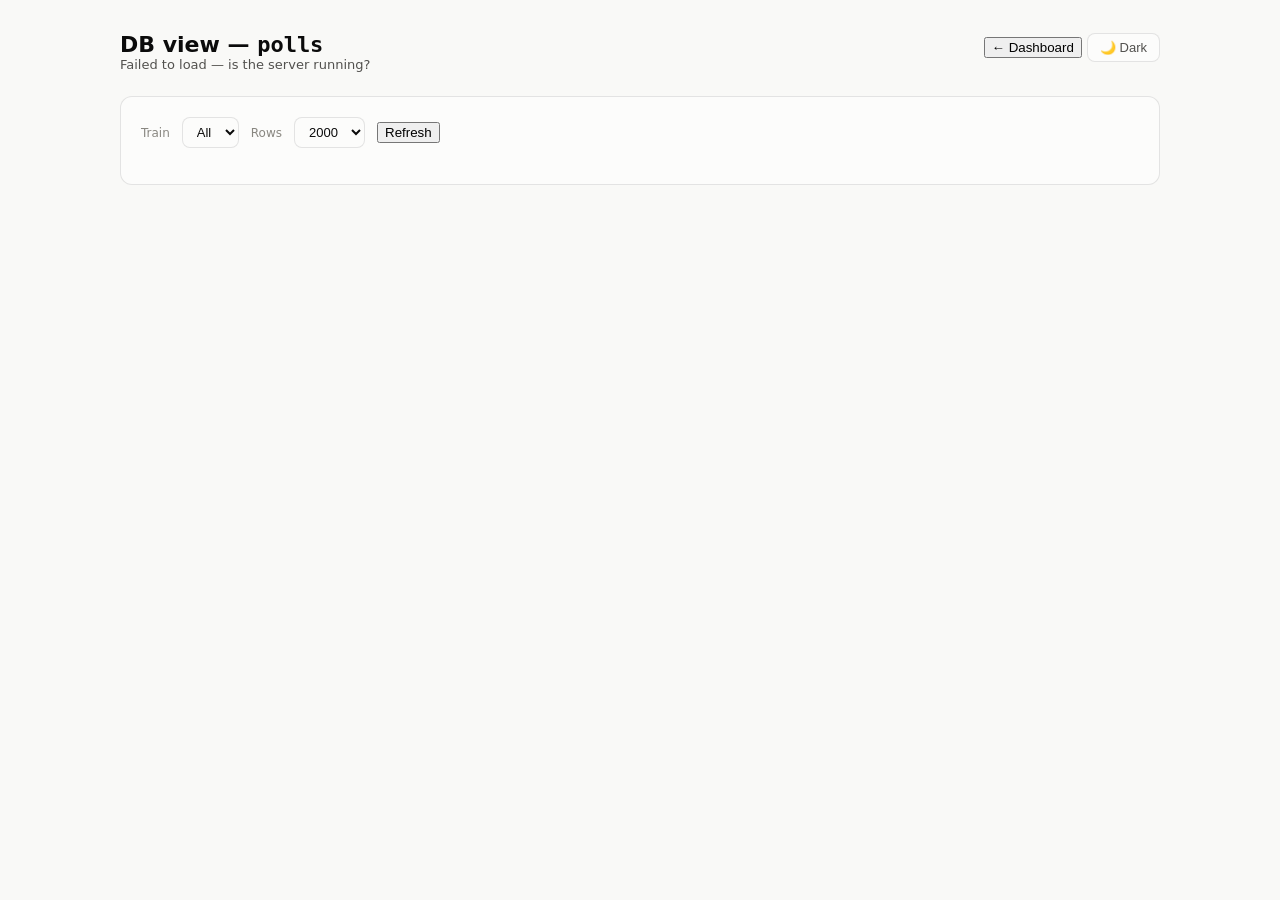
==== docs/db.html @ c372c8d6 "hows my train initial commit" ====
<!DOCTYPE html>
<html lang="en">
<head>
<meta charset="UTF-8">
<meta name="viewport" content="width=device-width, initial-scale=1.0">
<title>DB view · HowsMyTrain</title>
<link rel="stylesheet" href="./styles.css">
<style>
  /* Raw table can be wide/long -- let it scroll inside the card. */
  .db-scroll { overflow-x: auto; max-height: 70vh; overflow-y: auto; }
  .db-scroll thead th { position: sticky; top: 0; background: var(--surface-1); }
  .filters { display: flex; gap: 12px; align-items: center; flex-wrap: wrap; margin-bottom: 16px; }
  .filters select, .filters input {
    border: 1px solid var(--border); background: var(--surface-1);
    color: var(--text-primary); border-radius: 8px; padding: 6px 10px; font-size: 13px;
  }
  .filters label { color: var(--text-muted); font-size: 12px; }
  td.mono { font-variant-numeric: tabular-nums; color: var(--text-secondary); }
</style>
</head>
<body>
  <div class="page">
    <header class="top">
      <div>
        <h1>DB view — <code>polls</code></h1>
        <div class="meta" id="summary">Loading…</div>
      </div>
      <div>
        <a href="./local.html"><button>← Dashboard</button></a>
        <button id="theme-toggle">🌙 Dark</button>
      </div>
    </header>

    <div class="card">
      <div class="filters">
        <label for="train-filter">Train</label>
        <select id="train-filter"><option value="">All</option></select>
        <label for="limit">Rows</label>
        <select id="limit">
          <option>200</option><option>500</option><option selected>2000</option>
        </select>
        <button id="refresh">Refresh</button>
      </div>
      <div class="db-scroll" id="table-container"></div>
    </div>
  </div>

<script>
async function fetchJSON(url) {
  const res = await fetch(url);
  if (!res.ok) throw new Error(`${url} -> HTTP ${res.status}`);
  return res.json();
}

function delayClass(m) {
  if (m === null || m === undefined) return "";
  if (m <= 10) return "on-time";
  if (m <= 30) return "late";
  return "very-late";
}

// Escape API-supplied strings -- they end up in innerHTML below.
function esc(s) {
  return String(s ?? "").replace(/[&<>"']/g, c => (
    { "&": "&amp;", "<": "&lt;", ">": "&gt;", '"': "&quot;", "'": "&#39;" }[c]
  ));
}

let names = {};

function render(polls) {
  const container = document.getElementById("table-container");
  if (!polls.length) {
    container.innerHTML = `<div class="empty-state">No rows. Run <code>python scripts/poll_once.py</code> first.</div>`;
    return;
  }
  const rows = polls.map(p => `
    <tr>
      <td class="mono">${p.id}</td>
      <td class="mono">${esc(p.journey_date)}</td>
      <td>${esc(p.train_number)}${names[p.train_number] ? " · " + esc(names[p.train_number]) : ""}</td>
      <td class="${delayClass(p.delay_minutes)}">${p.delay_minutes === null ? "–" : p.delay_minutes + " min"}</td>
      <td>${esc(p.status ?? "–")}</td>
      <td>${esc(p.current_station_code ?? "–")}</td>
      <td class="mono">${new Date(p.polled_at).toLocaleString()}</td>
    </tr>
  `).join("");
  container.innerHTML = `
    <table class="tabular">
      <thead><tr>
        <th>id</th><th>journey_date</th><th>train</th><th>delay</th>
        <th>status</th><th>station</th><th>polled_at (fetched)</th>
      </tr></thead>
      <tbody>${rows}</tbody>
    </table>`;
}

async function load() {
  const train = document.getElementById("train-filter").value;
  const limit = document.getElementById("limit").value;
  const qs = `?limit=${limit}` + (train ? `&train_number=${encodeURIComponent(train)}` : "");
  try {
    const polls = await fetchJSON("/api/polls" + qs);
    render(polls);
    const dates = new Set(polls.map(p => p.journey_date));
    document.getElementById("summary").textContent =
      `${polls.length} row${polls.length === 1 ? "" : "s"} · ${dates.size} journey date${dates.size === 1 ? "" : "s"} · loaded ${new Date().toLocaleTimeString()}`;
  } catch (err) {
    console.error(err);
    document.getElementById("summary").textContent = "Failed to load — is the server running?";
  }
}

document.addEventListener("DOMContentLoaded", async () => {
  const sel = document.getElementById("train-filter");
  try {
    const trains = await fetchJSON("/api/trains");
    names = Object.fromEntries(trains.map(t => [t.train_number, t.name]));
    for (const t of trains) {
      const o = document.createElement("option");
      o.value = t.train_number;
      o.textContent = t.name ? `${t.train_number} · ${t.name}` : t.train_number;
      sel.appendChild(o);
    }
  } catch (err) { console.error(err); }

  sel.addEventListener("change", load);
  document.getElementById("limit").addEventListener("change", load);
  document.getElementById("refresh").addEventListener("click", load);

  let dark = false;
  document.getElementById("theme-toggle").addEventListener("click", (e) => {
    dark = !dark;
    document.documentElement.setAttribute("data-theme", dark ? "dark" : "light");
    e.target.textContent = dark ? "☀️ Light" : "🌙 Dark";
  });

  load();
});
</script>
</body>
</html>
---- docs/styles.css ----
/* HowsMyTrain -- starter dashboard styles.
   Palette + roles follow the project's dataviz conventions: categorical hues
   in fixed order, text always in ink tokens (never series color), hairline
   recessive gridlines. Edit freely -- this is a starting point. */

:root {
  color-scheme: light;
  --surface-1: #fcfcfb;
  --page-plane: #f9f9f7;
  --text-primary: #0b0b0b;
  --text-secondary: #52514e;
  --text-muted: #898781;
  --gridline: #e1e0d9;
  --baseline: #c3c2b7;
  --border: rgba(11, 11, 11, 0.10);
  --success-text: #006300;

  --series-1: #2a78d6; /* blue */
  --series-2: #eb6834; /* orange */
  --series-3: #1baf7a; /* aqua */
  --series-4: #eda100; /* yellow */
  --series-5: #e87ba4; /* magenta */
  --series-6: #008300; /* green */
  --series-7: #4a3aa7; /* violet */
  --series-8: #e34948; /* red */

  --status-good: #0ca30c;
  --status-warning: #fab219;
  --status-serious: #ec835a;
  --status-critical: #d03b3b;
}

@media (prefers-color-scheme: dark) {
  :root:where(:not([data-theme="light"])) {
    color-scheme: dark;
    --surface-1: #1a1a19;
    --page-plane: #0d0d0d;
    --text-primary: #ffffff;
    --text-secondary: #c3c2b7;
    --text-muted: #898781;
    --gridline: #2c2c2a;
    --baseline: #383835;
    --border: rgba(255, 255, 255, 0.10);
    --success-text: #0ca30c;

    --series-1: #3987e5;
    --series-2: #d95926;
    --series-3: #199e70;
    --series-4: #c98500;
    --series-5: #d55181;
    --series-6: #008300;
    --series-7: #9085e9;
    --series-8: #e66767;
  }
}
:root[data-theme="dark"] {
  color-scheme: dark;
  --surface-1: #1a1a19;
  --page-plane: #0d0d0d;
  --text-primary: #ffffff;
  --text-secondary: #c3c2b7;
  --text-muted: #898781;
  --gridline: #2c2c2a;
  --baseline: #383835;
  --border: rgba(255, 255, 255, 0.10);
  --success-text: #0ca30c;

  --series-1: #3987e5;
  --series-2: #d95926;
  --series-3: #199e70;
  --series-4: #c98500;
  --series-5: #d55181;
  --series-6: #008300;
  --series-7: #9085e9;
  --series-8: #e66767;
}

* { box-sizing: border-box; }

body {
  margin: 0;
  font-family: system-ui, -apple-system, "Segoe UI", sans-serif;
  background: var(--page-plane);
  color: var(--text-primary);
}

.page {
  max-width: 1080px;
  margin: 0 auto;
  padding: 32px 20px 64px;
}

header.top {
  display: flex;
  align-items: baseline;
  justify-content: space-between;
  gap: 16px;
  margin-bottom: 24px;
  flex-wrap: wrap;
}

header.top h1 {
  font-size: 22px;
  font-weight: 600;
  margin: 0;
}

header.top .meta {
  color: var(--text-secondary);
  font-size: 13px;
}

#theme-toggle {
  border: 1px solid var(--border);
  background: var(--surface-1);
  color: var(--text-secondary);
  border-radius: 8px;
  padding: 6px 12px;
  font-size: 13px;
  cursor: pointer;
}

.kpi-row {
  display: grid;
  grid-template-columns: repeat(auto-fit, minmax(180px, 1fr));
  gap: 12px;
  margin-bottom: 28px;
}

.stat-tile {
  background: var(--surface-1);
  border: 1px solid var(--border);
  border-radius: 12px;
  padding: 16px;
}

.stat-tile .label {
  color: var(--text-secondary);
  font-size: 13px;
  margin-bottom: 6px;
}

.stat-tile .value {
  font-size: 28px;
  font-weight: 600;
  font-variant-numeric: proportional-nums;
}

.stat-tile .sub {
  margin-top: 4px;
  font-size: 12px;
  color: var(--text-muted);
}

.stat-tile .swatch {
  display: inline-block;
  width: 10px;
  height: 10px;
  border-radius: 50%;
  margin-right: 6px;
  vertical-align: middle;
}

.card {
  background: var(--surface-1);
  border: 1px solid var(--border);
  border-radius: 12px;
  padding: 20px;
  margin-bottom: 24px;
}

.card .card-head {
  display: flex;
  align-items: center;
  justify-content: space-between;
  margin-bottom: 12px;
  flex-wrap: wrap;
  gap: 8px;
}

.card h2 {
  font-size: 15px;
  font-weight: 600;
  margin: 0;
}

.card .card-actions button {
  border: 1px solid var(--border);
  background: transparent;
  color: var(--text-secondary);
  border-radius: 8px;
  padding: 5px 10px;
  font-size: 12px;
  cursor: pointer;
  margin-left: 6px;
}

canvas#trend-chart {
  width: 100%;
}

table {
  width: 100%;
  border-collapse: collapse;
  font-size: 13px;
}

table.tabular {
  font-variant-numeric: tabular-nums;
}

thead th {
  text-align: left;
  color: var(--text-muted);
  font-weight: 500;
  font-size: 12px;
  border-bottom: 1px solid var(--gridline);
  padding: 6px 8px;
}

tbody td {
  padding: 6px 8px;
  border-bottom: 1px solid var(--gridline);
  color: var(--text-primary);
}

tbody tr:last-child td { border-bottom: none; }

.on-time { color: var(--status-good); }
.late { color: var(--status-serious); }
.very-late { color: var(--status-critical); }

.empty-state {
  color: var(--text-muted);
  font-size: 13px;
  padding: 24px 0;
  text-align: center;
}

.hidden { display: none; }
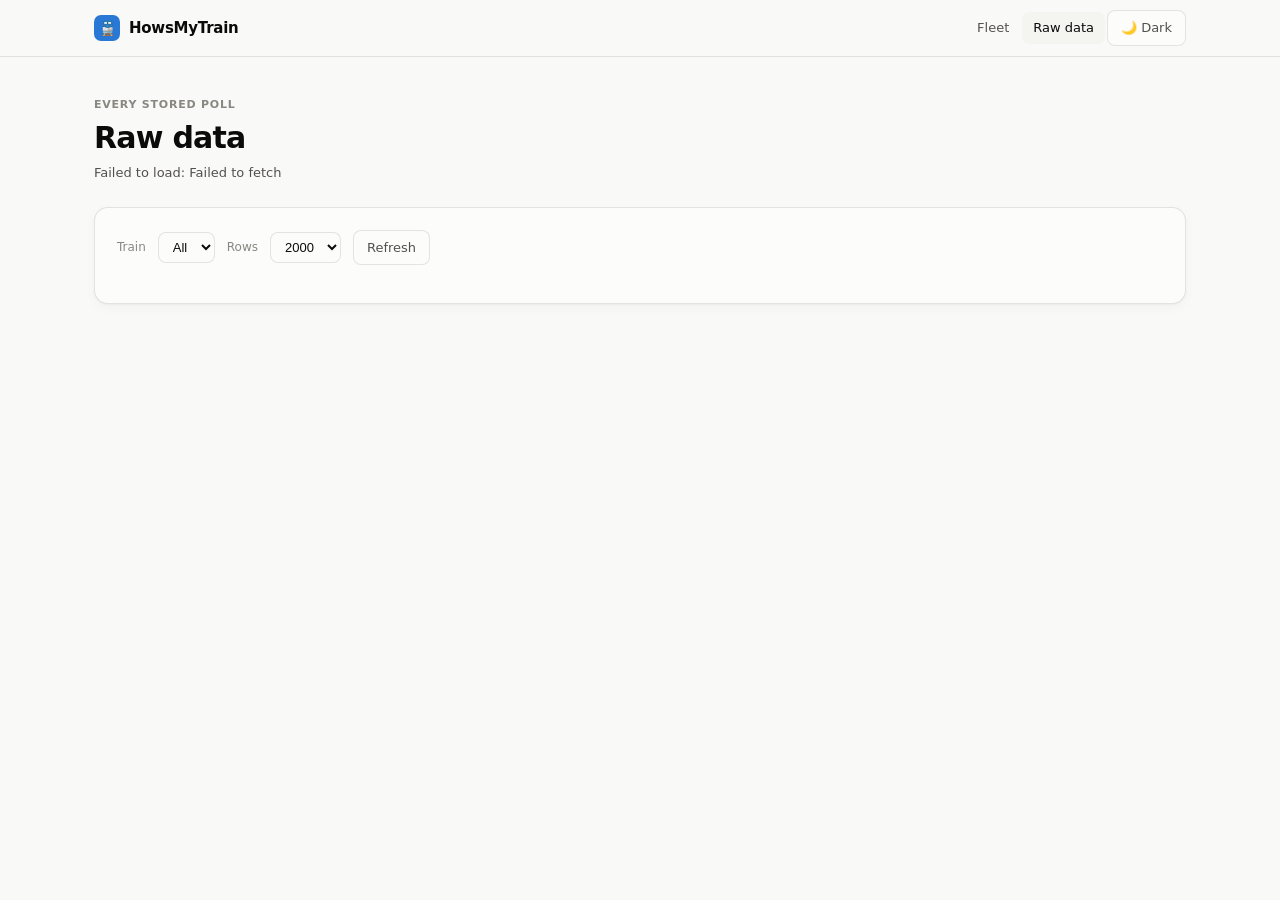
==== commit b1d7e1cf: "scheduled, optmize polling" ====
--- a/docs/db.html
+++ b/docs/db.html
@@ -19,17 +19,23 @@
 </style>
 </head>
 <body>
+  <div class="appbar">
+    <div class="appbar-inner">
+      <a class="brand" href="./index.html"><span class="mark">🚆</span>HowsMyTrain</a>
+      <nav class="nav">
+        <a href="./index.html">Fleet</a>
+        <a href="./db.html" aria-current="page">Raw data</a>
+        <button id="theme-toggle">🌙 Dark</button>
+      </nav>
+    </div>
+  </div>
+
   <div class="page">
-    <header class="top">
-      <div>
-        <h1>DB view — <code>polls</code></h1>
-        <div class="meta" id="summary">Loading…</div>
-      </div>
-      <div>
-        <a href="./local.html"><button>← Dashboard</button></a>
-        <button id="theme-toggle">🌙 Dark</button>
-      </div>
-    </header>
+    <div class="page-head">
+      <div class="eyebrow">Every stored poll</div>
+      <h1>Raw data</h1>
+      <div class="meta" id="summary">Loading…</div>
+    </div>
 
     <div class="card">
       <div class="filters">
@@ -46,9 +52,16 @@
   </div>
 
 <script>
-async function fetchJSON(url) {
-  const res = await fetch(url);
-  if (!res.ok) throw new Error(`${url} -> HTTP ${res.status}`);
+// Reads Supabase directly, same as the other pages -- this used to hit the
+// local FastAPI /api routes, which meant the page was dead on GitHub Pages.
+const SUPABASE_URL = "https://frmcmbfiyvwtixvngqde.supabase.co";
+const SUPABASE_ANON_KEY = "sb_publishable_EIpHf86JIDEvUgSijFv4DQ_n9Qcjik0";
+
+async function sb(view, query) {
+  const res = await fetch(`${SUPABASE_URL}/rest/v1/${view}?${query}`, {
+    headers: { apikey: SUPABASE_ANON_KEY, Authorization: `Bearer ${SUPABASE_ANON_KEY}` },
+  });
+  if (!res.ok) throw new Error(`${view} -> HTTP ${res.status}: ${await res.text()}`);
   return res.json();
 }
 
@@ -71,7 +84,7 @@
 function render(polls) {
   const container = document.getElementById("table-container");
   if (!polls.length) {
-    container.innerHTML = `<div class="empty-state">No rows. Run <code>python scripts/poll_once.py</code> first.</div>`;
+    container.innerHTML = `<div class="empty-state">No polls stored yet for this selection.</div>`;
     return;
   }
   const rows = polls.map(p => `
@@ -98,23 +111,24 @@
 async function load() {
   const train = document.getElementById("train-filter").value;
   const limit = document.getElementById("limit").value;
-  const qs = `?limit=${limit}` + (train ? `&train_number=${encodeURIComponent(train)}` : "");
+  const qs = `select=*&order=polled_at.desc&limit=${encodeURIComponent(limit)}`
+    + (train ? `&train_number=eq.${encodeURIComponent(train)}` : "");
   try {
-    const polls = await fetchJSON("/api/polls" + qs);
+    const polls = await sb("polls", qs);
     render(polls);
     const dates = new Set(polls.map(p => p.journey_date));
     document.getElementById("summary").textContent =
       `${polls.length} row${polls.length === 1 ? "" : "s"} · ${dates.size} journey date${dates.size === 1 ? "" : "s"} · loaded ${new Date().toLocaleTimeString()}`;
   } catch (err) {
     console.error(err);
-    document.getElementById("summary").textContent = "Failed to load — is the server running?";
+    document.getElementById("summary").textContent = "Failed to load: " + err.message;
   }
 }
 
 document.addEventListener("DOMContentLoaded", async () => {
   const sel = document.getElementById("train-filter");
   try {
-    const trains = await fetchJSON("/api/trains");
+    const trains = await sb("trains", "select=train_number,name&order=train_number");
     names = Object.fromEntries(trains.map(t => [t.train_number, t.name]));
     for (const t of trains) {
       const o = document.createElement("option");
@@ -128,11 +142,13 @@
   document.getElementById("limit").addEventListener("change", load);
   document.getElementById("refresh").addEventListener("click", load);
 
-  let dark = false;
-  document.getElementById("theme-toggle").addEventListener("click", (e) => {
+  const toggle = document.getElementById("theme-toggle");
+  let dark = matchMedia("(prefers-color-scheme: dark)").matches;
+  toggle.textContent = dark ? "☀️ Light" : "🌙 Dark";
+  toggle.addEventListener("click", () => {
     dark = !dark;
     document.documentElement.setAttribute("data-theme", dark ? "dark" : "light");
-    e.target.textContent = dark ? "☀️ Light" : "🌙 Dark";
+    toggle.textContent = dark ? "☀️ Light" : "🌙 Dark";
   });
 
   load();
--- a/docs/styles.css
+++ b/docs/styles.css
@@ -1,11 +1,15 @@
-/* HowsMyTrain -- starter dashboard styles.
+/* HowsMyTrain -- dashboard styles.
    Palette + roles follow the project's dataviz conventions: categorical hues
    in fixed order, text always in ink tokens (never series color), hairline
-   recessive gridlines. Edit freely -- this is a starting point. */
+   recessive gridlines.
+
+   Token names are load-bearing: the charts read --series-*, --gridline,
+   --surface-1 and --text-* at runtime via getComputedStyle. Rename with care. */
 
 :root {
   color-scheme: light;
   --surface-1: #fcfcfb;
+  --surface-2: #f4f4f1;          /* recessed: table headers, inset rows */
   --page-plane: #f9f9f7;
   --text-primary: #0b0b0b;
   --text-secondary: #52514e;
@@ -14,6 +18,8 @@
   --baseline: #c3c2b7;
   --border: rgba(11, 11, 11, 0.10);
   --success-text: #006300;
+  --shadow: 0 1px 2px rgba(11, 11, 11, 0.04), 0 4px 12px rgba(11, 11, 11, 0.03);
+  --hover-tint: rgba(11, 11, 11, 0.025);
 
   --series-1: #2a78d6; /* blue */
   --series-2: #eb6834; /* orange */
@@ -34,6 +40,7 @@
   :root:where(:not([data-theme="light"])) {
     color-scheme: dark;
     --surface-1: #1a1a19;
+    --surface-2: #222221;
     --page-plane: #0d0d0d;
     --text-primary: #ffffff;
     --text-secondary: #c3c2b7;
@@ -42,6 +49,8 @@
     --baseline: #383835;
     --border: rgba(255, 255, 255, 0.10);
     --success-text: #0ca30c;
+    --shadow: none;
+    --hover-tint: rgba(255, 255, 255, 0.035);
 
     --series-1: #3987e5;
     --series-2: #d95926;
@@ -56,6 +65,7 @@
 :root[data-theme="dark"] {
   color-scheme: dark;
   --surface-1: #1a1a19;
+  --surface-2: #222221;
   --page-plane: #0d0d0d;
   --text-primary: #ffffff;
   --text-secondary: #c3c2b7;
@@ -64,6 +74,8 @@
   --baseline: #383835;
   --border: rgba(255, 255, 255, 0.10);
   --success-text: #0ca30c;
+  --shadow: none;
+  --hover-tint: rgba(255, 255, 255, 0.035);
 
   --series-1: #3987e5;
   --series-2: #d95926;
@@ -79,50 +91,90 @@
 
 body {
   margin: 0;
-  font-family: system-ui, -apple-system, "Segoe UI", sans-serif;
+  /* Segoe UI Variable is Windows 11's refined UI face; SF Pro Text is macOS's.
+     Both are considerably better set than the generic system-ui fallback. */
+  font-family: "Segoe UI Variable Text", "SF Pro Text", system-ui, -apple-system,
+               "Segoe UI", Roboto, "Helvetica Neue", Arial, sans-serif;
+  font-size: 14px;
+  line-height: 1.5;
   background: var(--page-plane);
   color: var(--text-primary);
+  -webkit-font-smoothing: antialiased;
+  -moz-osx-font-smoothing: grayscale;
+  text-rendering: optimizeLegibility;
 }
 
 .page {
-  max-width: 1080px;
+  max-width: 1140px;
   margin: 0 auto;
-  padding: 32px 20px 64px;
-}
+  padding: clamp(20px, 4vw, 40px) clamp(16px, 3vw, 24px) 72px;
+}
+
+/* ---- Header -------------------------------------------------------------- */
 
 header.top {
   display: flex;
-  align-items: baseline;
+  align-items: flex-start;
   justify-content: space-between;
   gap: 16px;
-  margin-bottom: 24px;
+  margin-bottom: 28px;
+  padding-bottom: 20px;
+  border-bottom: 1px solid var(--border);
   flex-wrap: wrap;
 }
 
 header.top h1 {
-  font-size: 22px;
-  font-weight: 600;
+  font-size: 24px;
+  font-weight: 650;
+  letter-spacing: -0.021em;   /* large text needs negative tracking to look set */
+  line-height: 1.2;
   margin: 0;
-}
-
-header.top .meta {
+  text-wrap: balance;
+}
+
+header.top .meta,
+header.top .subtitle {
   color: var(--text-secondary);
   font-size: 13px;
-}
-
-#theme-toggle {
+  margin-top: 6px;
+  letter-spacing: -0.003em;
+}
+
+/* ---- Buttons ------------------------------------------------------------- */
+
+button {
+  font: inherit;
+  font-size: 13px;
+  font-weight: 500;
   border: 1px solid var(--border);
   background: var(--surface-1);
   color: var(--text-secondary);
   border-radius: 8px;
-  padding: 6px 12px;
-  font-size: 13px;
+  padding: 7px 13px;
   cursor: pointer;
-}
+  transition: background-color 0.14s ease, border-color 0.14s ease, color 0.14s ease;
+}
+
+button:hover {
+  background: var(--surface-2);
+  border-color: var(--baseline);
+  color: var(--text-primary);
+}
+
+button:focus-visible,
+a:focus-visible {
+  outline: 2px solid var(--series-1);
+  outline-offset: 2px;
+}
+
+header.top a,
+.card-actions a { text-decoration: none; }
+
+/* ---- Stat tiles ---------------------------------------------------------- */
 
 .kpi-row {
   display: grid;
-  grid-template-columns: repeat(auto-fit, minmax(180px, 1fr));
+  grid-template-columns: repeat(auto-fit, minmax(190px, 1fr));
   gap: 12px;
   margin-bottom: 28px;
 }
@@ -130,74 +182,108 @@
 .stat-tile {
   background: var(--surface-1);
   border: 1px solid var(--border);
-  border-radius: 12px;
-  padding: 16px;
+  border-radius: 14px;
+  padding: 18px;
+  box-shadow: var(--shadow);
 }
 
 .stat-tile .label {
+  display: flex;
+  align-items: center;
   color: var(--text-secondary);
-  font-size: 13px;
-  margin-bottom: 6px;
+  font-size: 12px;
+  font-weight: 500;
+  line-height: 1.35;
+  margin-bottom: 10px;
+  letter-spacing: 0.002em;
 }
 
 .stat-tile .value {
-  font-size: 28px;
-  font-weight: 600;
+  font-size: 32px;
+  font-weight: 600;
+  line-height: 1.05;
+  /* Proportional figures on display numbers -- tabular-nums makes a value like
+     121 read loose at this size (see dataviz anti-patterns). */
   font-variant-numeric: proportional-nums;
+  letter-spacing: -0.028em;
+}
+
+/* Unit recedes so the figure carries the tile. */
+.stat-tile .value .unit {
+  font-size: 0.45em;
+  font-weight: 500;
+  color: var(--text-muted);
+  letter-spacing: 0;
+  margin-left: 3px;
 }
 
 .stat-tile .sub {
-  margin-top: 4px;
+  margin-top: 8px;
   font-size: 12px;
+  line-height: 1.45;
   color: var(--text-muted);
 }
 
 .stat-tile .swatch {
   display: inline-block;
-  width: 10px;
-  height: 10px;
+  flex: none;
+  width: 9px;
+  height: 9px;
   border-radius: 50%;
-  margin-right: 6px;
-  vertical-align: middle;
-}
+  margin-right: 7px;
+}
+
+/* Tiles that navigate to a per-train view. */
+.tile-link {
+  display: block;
+  text-decoration: none;
+  color: inherit;
+  transition: border-color 0.14s ease, transform 0.14s ease, box-shadow 0.14s ease;
+}
+
+.tile-link:hover {
+  border-color: var(--baseline);
+  transform: translateY(-2px);
+  box-shadow: 0 2px 4px rgba(11, 11, 11, 0.05), 0 8px 20px rgba(11, 11, 11, 0.05);
+}
+
+@media (prefers-reduced-motion: reduce) {
+  .tile-link, button { transition: none; }
+  .tile-link:hover { transform: none; }
+}
+
+/* ---- Cards --------------------------------------------------------------- */
 
 .card {
   background: var(--surface-1);
   border: 1px solid var(--border);
-  border-radius: 12px;
-  padding: 20px;
-  margin-bottom: 24px;
+  border-radius: 14px;
+  padding: 22px;
+  margin-bottom: 20px;
+  box-shadow: var(--shadow);
 }
 
 .card .card-head {
   display: flex;
   align-items: center;
   justify-content: space-between;
-  margin-bottom: 12px;
+  margin-bottom: 18px;
   flex-wrap: wrap;
-  gap: 8px;
+  gap: 10px;
 }
 
 .card h2 {
   font-size: 15px;
   font-weight: 600;
+  letter-spacing: -0.009em;
   margin: 0;
 }
 
-.card .card-actions button {
-  border: 1px solid var(--border);
-  background: transparent;
-  color: var(--text-secondary);
-  border-radius: 8px;
-  padding: 5px 10px;
-  font-size: 12px;
-  cursor: pointer;
-  margin-left: 6px;
-}
-
-canvas#trend-chart {
-  width: 100%;
-}
+.card .card-actions button { margin-left: 6px; }
+
+canvas { width: 100%; }
+
+/* ---- Tables -------------------------------------------------------------- */
 
 table {
   width: 100%;
@@ -206,35 +292,419 @@
 }
 
 table.tabular {
+  /* Aligned digits are right here -- rows stack vertically. */
   font-variant-numeric: tabular-nums;
 }
 
 thead th {
   text-align: left;
   color: var(--text-muted);
-  font-weight: 500;
-  font-size: 12px;
+  font-weight: 600;
+  font-size: 11px;
+  line-height: 1.4;               /* uppercase caps need room or they look clipped */
+  letter-spacing: 0.045em;
+  text-transform: uppercase;
   border-bottom: 1px solid var(--gridline);
-  padding: 6px 8px;
+  padding: 4px 10px 10px;
+  white-space: nowrap;
+  vertical-align: bottom;
 }
 
 tbody td {
-  padding: 6px 8px;
+  padding: 9px 10px;
   border-bottom: 1px solid var(--gridline);
   color: var(--text-primary);
 }
 
+tbody tr { transition: background-color 0.1s ease; }
+tbody tr:hover { background: var(--hover-tint); }
 tbody tr:last-child td { border-bottom: none; }
 
-.on-time { color: var(--status-good); }
-.late { color: var(--status-serious); }
-.very-late { color: var(--status-critical); }
+/* ---- Status ink ---------------------------------------------------------- */
+
+.on-time { color: var(--status-good); font-weight: 500; }
+.late { color: var(--status-serious); font-weight: 500; }
+.very-late { color: var(--status-critical); font-weight: 500; }
+
+/* Same three bands, applied to table cells and stat-tile figures. */
+.d-good, .stat-tile .value.good { color: var(--status-good); }
+.d-warn, .stat-tile .value.warn { color: var(--status-serious); }
+.d-bad,  .stat-tile .value.bad  { color: var(--status-critical); }
+.d-good, .d-warn, .d-bad { font-weight: 600; }
+
+/* ---- Misc ---------------------------------------------------------------- */
 
 .empty-state {
   color: var(--text-muted);
   font-size: 13px;
-  padding: 24px 0;
+  line-height: 1.55;
+  padding: 32px 16px;
   text-align: center;
-}
+  text-wrap: pretty;
+}
+
+code {
+  font-family: ui-monospace, "SF Mono", "Cascadia Mono", Menlo, Consolas, monospace;
+  font-size: 0.92em;
+  background: var(--surface-2);
+  border-radius: 4px;
+  padding: 1px 5px;
+}
+
+a { color: var(--series-1); }
 
 .hidden { display: none; }
+
+/* =========================================================================
+   App shell
+   ========================================================================= */
+
+.appbar {
+  position: sticky;
+  top: 0;
+  z-index: 20;
+  background: color-mix(in srgb, var(--page-plane) 82%, transparent);
+  backdrop-filter: saturate(180%) blur(12px);
+  border-bottom: 1px solid var(--border);
+}
+
+.appbar-inner {
+  max-width: 1140px;
+  margin: 0 auto;
+  padding: 0 clamp(16px, 3vw, 24px);
+  height: 56px;
+  display: flex;
+  align-items: center;
+  gap: 20px;
+}
+
+.brand {
+  display: flex;
+  align-items: center;
+  gap: 9px;
+  font-size: 15px;
+  font-weight: 650;
+  letter-spacing: -0.017em;
+  color: var(--text-primary);
+  text-decoration: none;
+  white-space: nowrap;
+}
+
+.brand .mark {
+  display: grid;
+  place-items: center;
+  width: 26px;
+  height: 26px;
+  border-radius: 7px;
+  background: var(--series-1);
+  color: #fff;
+  font-size: 14px;
+  line-height: 1;
+}
+
+.nav { display: flex; gap: 2px; margin-left: auto; align-items: center; }
+
+.nav a {
+  font-size: 13px;
+  font-weight: 500;
+  color: var(--text-secondary);
+  text-decoration: none;
+  padding: 6px 11px;
+  border-radius: 7px;
+  transition: background-color 0.14s ease, color 0.14s ease;
+}
+
+.nav a:hover { background: var(--surface-2); color: var(--text-primary); }
+.nav a[aria-current="page"] { color: var(--text-primary); background: var(--surface-2); }
+
+/* ---- Page title block ---------------------------------------------------- */
+
+.page-head { margin-bottom: 24px; }
+
+.eyebrow {
+  font-size: 11px;
+  font-weight: 600;
+  letter-spacing: 0.07em;
+  text-transform: uppercase;
+  color: var(--text-muted);
+  margin-bottom: 7px;
+}
+
+.page-head h1 {
+  font-size: 30px;
+  font-weight: 650;
+  letter-spacing: -0.026em;
+  line-height: 1.15;
+  margin: 0;
+  text-wrap: balance;
+}
+
+.page-head .meta {
+  color: var(--text-secondary);
+  font-size: 13px;
+  margin-top: 8px;
+}
+
+/* ---- Hero stats ---------------------------------------------------------- */
+
+.hero {
+  display: grid;
+  grid-template-columns: repeat(auto-fit, minmax(160px, 1fr));
+  gap: 1px;                        /* hairline dividers, not boxes */
+  background: var(--border);
+  border: 1px solid var(--border);
+  border-radius: 14px;
+  overflow: hidden;
+  margin-bottom: 24px;
+}
+
+.hero .stat { background: var(--surface-1); padding: 18px 20px; }
+
+.hero .stat .k {
+  font-size: 11px;
+  font-weight: 600;
+  letter-spacing: 0.06em;
+  text-transform: uppercase;
+  color: var(--text-muted);
+  margin-bottom: 8px;
+}
+
+.hero .stat .v {
+  font-size: 30px;
+  font-weight: 620;
+  line-height: 1;
+  letter-spacing: -0.03em;
+  font-variant-numeric: proportional-nums;
+}
+
+.hero .stat .v .unit {
+  font-size: 0.42em;
+  font-weight: 500;
+  color: var(--text-muted);
+  letter-spacing: 0;
+  margin-left: 3px;
+}
+
+.hero .stat .d { margin-top: 7px; font-size: 12px; color: var(--text-muted); }
+
+/* ---- Toolbar ------------------------------------------------------------- */
+
+.toolbar { display: flex; gap: 10px; align-items: center; flex-wrap: wrap; }
+
+.toolbar input[type="search"] {
+  font: inherit;
+  font-size: 13px;
+  flex: 1 1 220px;
+  min-width: 0;
+  padding: 8px 12px;
+  border: 1px solid var(--border);
+  border-radius: 9px;
+  background: var(--page-plane);
+  color: var(--text-primary);
+}
+
+.toolbar input[type="search"]:focus-visible {
+  outline: 2px solid var(--series-1);
+  outline-offset: 1px;
+  border-color: transparent;
+}
+
+/* ---- Fleet list ---------------------------------------------------------- */
+
+.fleet { width: 100%; border-collapse: collapse; font-size: 13px; }
+
+/* Deliberately NOT sticky: the wrapper needs overflow-x for narrow screens,
+   which makes it a scroll container on both axes, so a sticky thead offsets
+   itself *inside* the box and clips the first rows. */
+
+.fleet tbody tr { cursor: pointer; }
+
+.fleet td { vertical-align: middle; }
+
+.fleet .t-num {
+  font-variant-numeric: tabular-nums;
+  font-weight: 600;
+  letter-spacing: -0.01em;
+}
+
+.fleet .t-name {
+  display: block;
+  color: var(--text-muted);
+  font-size: 12px;
+  margin-top: 1px;
+  max-width: 34ch;
+  overflow: hidden;
+  text-overflow: ellipsis;
+  white-space: nowrap;
+}
+
+.fleet a { color: inherit; text-decoration: none; }
+.fleet tr:hover .t-num { color: var(--series-1); }
+
+.num { text-align: right; font-variant-numeric: tabular-nums; }
+
+/* ---- Schedule columns ---------------------------------------------------- */
+
+.route, .timing { white-space: nowrap; font-variant-numeric: tabular-nums; }
+.route { font-weight: 500; }
+.timing { color: var(--text-secondary); }
+
+.arrow { color: var(--text-muted); margin: 0 5px; font-weight: 400; }
+
+/* "+1" = arrives the next day. */
+.plus {
+  color: var(--series-2);
+  font-size: 9px;
+  font-weight: 700;
+  margin-left: 2px;
+  top: -0.5em;
+}
+
+/* Seven fixed day slots -- the shape of the week is scannable down the column
+   without reading any of it. */
+.days { display: inline-flex; gap: 2px; }
+
+.days i {
+  display: grid;
+  place-items: center;
+  width: 15px;
+  height: 15px;
+  border-radius: 4px;
+  font-style: normal;
+  font-size: 9px;
+  font-weight: 600;
+  background: var(--surface-2);
+  color: var(--text-muted);
+  opacity: 0.55;
+}
+
+.days i.on {
+  background: color-mix(in srgb, var(--series-1) 16%, transparent);
+  color: var(--series-1);
+  opacity: 1;
+}
+
+/* Inline magnitude bar. Length carries the value; hue carries severity, which
+   is status (good/bad), not identity -- so status tokens are the correct
+   palette here rather than a categorical slot. */
+.bar-track {
+  position: relative;
+  height: 7px;
+  min-width: 64px;
+  border-radius: 4px;
+  background: var(--surface-2);
+  overflow: hidden;
+}
+
+.bar-fill {
+  position: absolute;
+  inset: 0 auto 0 0;
+  border-radius: 4px;
+  background: var(--status-good);
+  transition: width 0.3s ease;
+}
+
+.bar-fill.warn { background: var(--status-serious); }
+.bar-fill.bad  { background: var(--status-critical); }
+.bar-fill.idle { background: var(--baseline); }
+
+/* ---- Pills --------------------------------------------------------------- */
+
+.pill {
+  display: inline-flex;
+  align-items: center;
+  gap: 5px;
+  font-size: 11px;
+  font-weight: 600;
+  padding: 3px 10px;
+  border-radius: 999px;
+  border: 1px solid currentColor;
+  background: color-mix(in srgb, currentColor 10%, transparent);
+  color: var(--text-secondary);
+  white-space: nowrap;
+}
+
+.pill::before {
+  content: "";
+  width: 6px;
+  height: 6px;
+  border-radius: 50%;
+  background: currentColor;
+  flex: none;
+}
+
+.pill.good { color: var(--status-good); }
+.pill.warn { color: var(--status-serious); }
+.pill.bad  { color: var(--status-critical); }
+.pill.idle { color: var(--text-muted); background: transparent; border-color: var(--border); }
+
+/* ---- Accented hero figures ---------------------------------------------- */
+
+.hero .stat.accent { background: linear-gradient(var(--surface-1), var(--surface-1)) padding-box; }
+.hero .stat .v.good { color: var(--status-good); }
+.hero .stat .v.warn { color: var(--status-serious); }
+.hero .stat .v.bad  { color: var(--status-critical); }
+
+/* A hairline of colour at the top of each hero cell, in categorical order --
+   identity for the four measures, not magnitude. */
+.hero .stat { position: relative; }
+.hero .stat::before {
+  content: "";
+  position: absolute;
+  inset: 0 0 auto 0;
+  height: 3px;
+  background: var(--accent, var(--series-1));
+}
+
+.dim { color: var(--text-muted); }
+
+/* ---- Waiting list (native disclosure, no JS) ----------------------------- */
+
+.waiting {
+  border: 1px solid var(--border);
+  border-radius: 14px;
+  background: var(--surface-1);
+  margin-bottom: 20px;
+  box-shadow: var(--shadow);
+}
+
+.waiting > summary {
+  cursor: pointer;
+  list-style: none;
+  padding: 16px 22px;
+  font-size: 13px;
+  font-weight: 600;
+  color: var(--text-secondary);
+  display: flex;
+  align-items: center;
+  gap: 9px;
+  border-radius: 14px;
+}
+
+.waiting > summary::-webkit-details-marker { display: none; }
+
+.waiting > summary::before {
+  content: "";
+  width: 0;
+  height: 0;
+  border-left: 5px solid currentColor;
+  border-top: 4px solid transparent;
+  border-bottom: 4px solid transparent;
+  transition: transform 0.15s ease;
+  flex: none;
+}
+
+.waiting[open] > summary::before { transform: rotate(90deg); }
+.waiting > summary:hover { color: var(--text-primary); }
+.waiting[open] > summary { border-bottom: 1px solid var(--border); border-radius: 14px 14px 0 0; }
+
+.waiting-body { padding: 4px 22px 20px; }
+
+.waiting-note {
+  color: var(--text-muted);
+  font-size: 12px;
+  line-height: 1.55;
+  max-width: 68ch;
+  margin: 12px 0 14px;
+  text-wrap: pretty;
+}
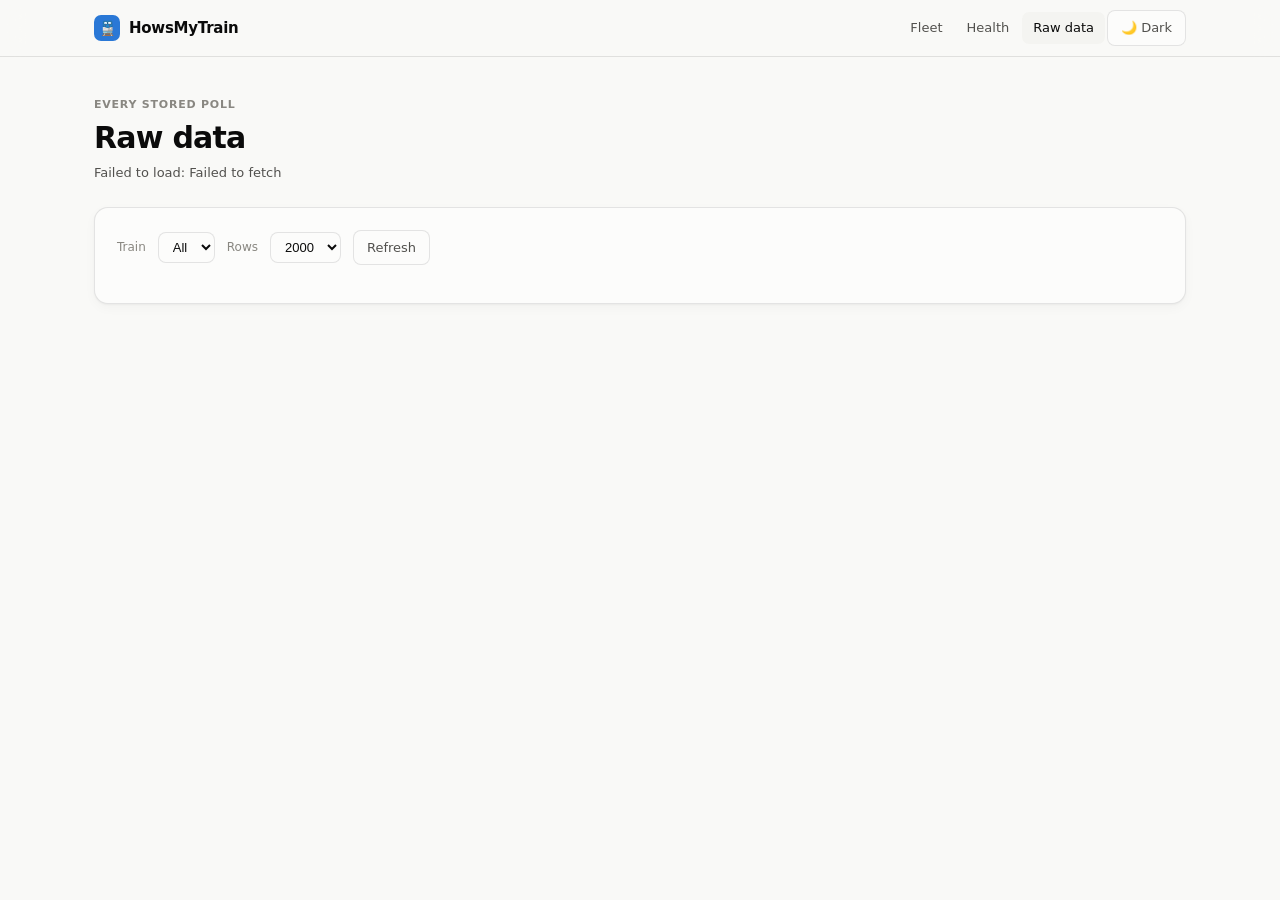
==== commit f331c523: "health view" ====
--- a/docs/db.html
+++ b/docs/db.html
@@ -5,6 +5,7 @@
 <meta name="viewport" content="width=device-width, initial-scale=1.0">
 <title>DB view · HowsMyTrain</title>
 <link rel="stylesheet" href="./styles.css">
+<script src="./common.js"></script>
 <style>
   /* Raw table can be wide/long -- let it scroll inside the card. */
   .db-scroll { overflow-x: auto; max-height: 70vh; overflow-y: auto; }
@@ -19,16 +20,7 @@
 </style>
 </head>
 <body>
-  <div class="appbar">
-    <div class="appbar-inner">
-      <a class="brand" href="./index.html"><span class="mark">🚆</span>HowsMyTrain</a>
-      <nav class="nav">
-        <a href="./index.html">Fleet</a>
-        <a href="./db.html" aria-current="page">Raw data</a>
-        <button id="theme-toggle">🌙 Dark</button>
-      </nav>
-    </div>
-  </div>
+  <div id="nav-slot"></div>
 
   <div class="page">
     <div class="page-head">
@@ -52,31 +44,14 @@
   </div>
 
 <script>
-// Reads Supabase directly, same as the other pages -- this used to hit the
-// local FastAPI /api routes, which meant the page was dead on GitHub Pages.
-const SUPABASE_URL = "https://frmcmbfiyvwtixvngqde.supabase.co";
-const SUPABASE_ANON_KEY = "sb_publishable_EIpHf86JIDEvUgSijFv4DQ_n9Qcjik0";
-
-async function sb(view, query) {
-  const res = await fetch(`${SUPABASE_URL}/rest/v1/${view}?${query}`, {
-    headers: { apikey: SUPABASE_ANON_KEY, Authorization: `Bearer ${SUPABASE_ANON_KEY}` },
-  });
-  if (!res.ok) throw new Error(`${view} -> HTTP ${res.status}: ${await res.text()}`);
-  return res.json();
-}
+// Supabase access and formatting helpers live in common.js. This page used to
+// hit the local FastAPI /api routes, which meant it was dead on GitHub Pages.
 
 function delayClass(m) {
   if (m === null || m === undefined) return "";
   if (m <= 10) return "on-time";
   if (m <= 30) return "late";
   return "very-late";
-}
-
-// Escape API-supplied strings -- they end up in innerHTML below.
-function esc(s) {
-  return String(s ?? "").replace(/[&<>"']/g, c => (
-    { "&": "&amp;", "<": "&lt;", ">": "&gt;", '"': "&quot;", "'": "&#39;" }[c]
-  ));
 }
 
 let names = {};
@@ -126,6 +101,7 @@
 }
 
 document.addEventListener("DOMContentLoaded", async () => {
+  document.getElementById("nav-slot").innerHTML = appbar("db");
   const sel = document.getElementById("train-filter");
   try {
     const trains = await sb("trains", "select=train_number,name&order=train_number");
@@ -142,14 +118,7 @@
   document.getElementById("limit").addEventListener("change", load);
   document.getElementById("refresh").addEventListener("click", load);
 
-  const toggle = document.getElementById("theme-toggle");
-  let dark = matchMedia("(prefers-color-scheme: dark)").matches;
-  toggle.textContent = dark ? "☀️ Light" : "🌙 Dark";
-  toggle.addEventListener("click", () => {
-    dark = !dark;
-    document.documentElement.setAttribute("data-theme", dark ? "dark" : "light");
-    toggle.textContent = dark ? "☀️ Light" : "🌙 Dark";
-  });
+  setupTheme();
 
   load();
 });
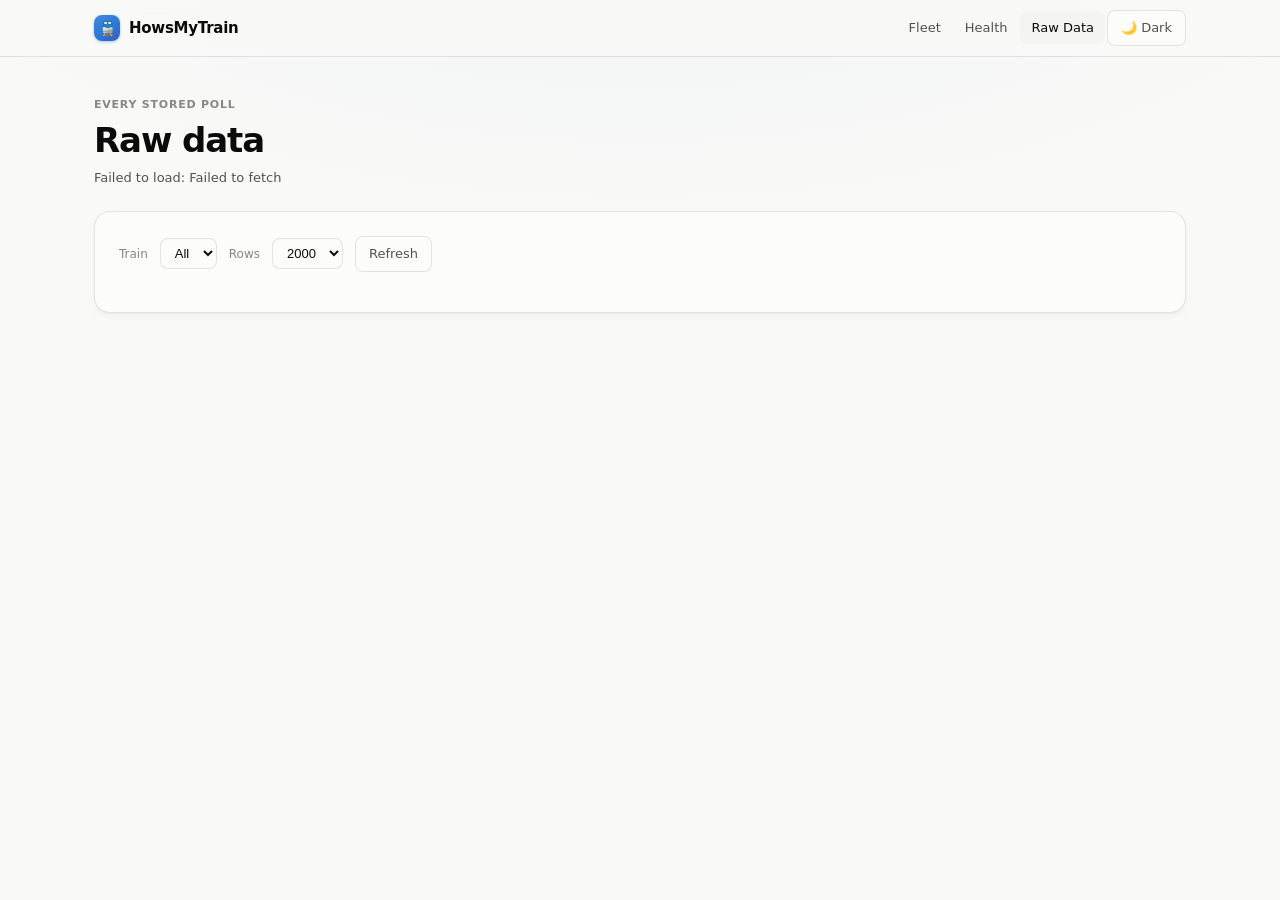
==== commit 738e9883: "markers for in route journey" ====
--- a/docs/db.html
+++ b/docs/db.html
@@ -4,6 +4,8 @@
 <meta charset="UTF-8">
 <meta name="viewport" content="width=device-width, initial-scale=1.0">
 <title>DB view · HowsMyTrain</title>
+<meta name="theme-color" content="#f9f9f7" media="(prefers-color-scheme: light)">
+<meta name="theme-color" content="#0d0d0d" media="(prefers-color-scheme: dark)">
 <link rel="stylesheet" href="./styles.css">
 <script src="./common.js"></script>
 <style>
@@ -22,11 +24,11 @@
 <body>
   <div id="nav-slot"></div>
 
-  <div class="page">
+  <main class="page" id="main" tabindex="-1">
     <div class="page-head">
       <div class="eyebrow">Every stored poll</div>
       <h1>Raw data</h1>
-      <div class="meta" id="summary">Loading…</div>
+      <div class="meta" id="summary" role="status" aria-live="polite">Loading…</div>
     </div>
 
     <div class="card">
@@ -41,7 +43,7 @@
       </div>
       <div class="db-scroll" id="table-container"></div>
     </div>
-  </div>
+  </main>
 
 <script>
 // Supabase access and formatting helpers live in common.js. This page used to
@@ -74,7 +76,7 @@
     </tr>
   `).join("");
   container.innerHTML = `
-    <table class="tabular">
+    <table class="tabular db-long">
       <thead><tr>
         <th>id</th><th>journey_date</th><th>train</th><th>delay</th>
         <th>status</th><th>station</th><th>polled_at (fetched)</th>
--- a/docs/styles.css
+++ b/docs/styles.css
@@ -5,6 +5,19 @@
 
    Token names are load-bearing: the charts read --series-*, --gridline,
    --surface-1 and --text-* at runtime via getComputedStyle. Rename with care. */
+
+/* Self-hosted so the page has no external dependency and renders identically
+   offline. Variable weight 400-800 in one 48KB file. */
+@font-face {
+  font-family: "Inter";
+  font-style: normal;
+  font-weight: 400 800;
+  font-display: swap;
+  src: url("./vendor/inter-latin.woff2") format("woff2");
+  unicode-range: U+0000-00FF, U+0131, U+0152-0153, U+02BB-02BC, U+02C6, U+02DA,
+                 U+02DC, U+0304, U+0308, U+0329, U+2000-206F, U+2074, U+20AC,
+                 U+2122, U+2191, U+2193, U+2212, U+2215, U+FEFF, U+FFFD;
+}
 
 :root {
   color-scheme: light;
@@ -89,19 +102,51 @@
 
 * { box-sizing: border-box; }
 
+/* Keyboard users reach content without tabbing the whole nav. Visible only
+   when focused. */
+.skip-link {
+  position: absolute;
+  left: 12px;
+  top: -60px;
+  z-index: 50;
+  background: var(--surface-1);
+  color: var(--text-primary);
+  border: 1px solid var(--border);
+  border-radius: 8px;
+  padding: 10px 16px;
+  font-size: 13px;
+  font-weight: 600;
+  text-decoration: none;
+  transition: top 0.16s ease;
+}
+
+.skip-link:focus { top: 12px; }
+
+#main:focus { outline: none; }   /* programmatic target, not a control */
+
+/* Removes the 300ms double-tap delay; keeps the tap flash intentional. */
+a, button, label, summary, [role="button"] {
+  touch-action: manipulation;
+  -webkit-tap-highlight-color: transparent;
+}
+
 body {
   margin: 0;
-  /* Segoe UI Variable is Windows 11's refined UI face; SF Pro Text is macOS's.
-     Both are considerably better set than the generic system-ui fallback. */
-  font-family: "Segoe UI Variable Text", "SF Pro Text", system-ui, -apple-system,
+  font-family: "Inter", "Segoe UI Variable Text", system-ui, -apple-system,
                "Segoe UI", Roboto, "Helvetica Neue", Arial, sans-serif;
   font-size: 14px;
   line-height: 1.5;
-  background: var(--page-plane);
+  /* A very slight wash behind the page, so cards read as raised rather than
+     as boxes drawn on flat grey. */
+  background:
+    radial-gradient(1200px 600px at 50% -200px,
+      color-mix(in srgb, var(--series-1) 6%, transparent), transparent 70%),
+    var(--page-plane);
+  background-attachment: fixed;
   color: var(--text-primary);
   -webkit-font-smoothing: antialiased;
   -moz-osx-font-smoothing: grayscale;
-  text-rendering: optimizeLegibility;
+  font-feature-settings: "cv05" 1, "ss03" 1;   /* Inter: single-storey l, curved r */
 }
 
 .page {
@@ -190,12 +235,14 @@
 .stat-tile .label {
   display: flex;
   align-items: center;
+  min-width: 0;              /* flex children must allow their text to shrink */
   color: var(--text-secondary);
   font-size: 12px;
   font-weight: 500;
   line-height: 1.35;
   margin-bottom: 10px;
   letter-spacing: 0.002em;
+  overflow-wrap: anywhere;   /* long train names shouldn't blow out the tile */
 }
 
 .stat-tile .value {
@@ -250,6 +297,7 @@
 @media (prefers-reduced-motion: reduce) {
   .tile-link, button { transition: none; }
   .tile-link:hover { transform: none; }
+  .jrny.running i::after { animation: none; }
 }
 
 /* ---- Cards --------------------------------------------------------------- */
@@ -257,8 +305,8 @@
 .card {
   background: var(--surface-1);
   border: 1px solid var(--border);
-  border-radius: 14px;
-  padding: 22px;
+  border-radius: 16px;
+  padding: 24px;
   margin-bottom: 20px;
   box-shadow: var(--shadow);
 }
@@ -311,7 +359,7 @@
 }
 
 tbody td {
-  padding: 9px 10px;
+  padding: 12px 10px;
   border-bottom: 1px solid var(--gridline);
   color: var(--text-primary);
 }
@@ -319,6 +367,14 @@
 tbody tr { transition: background-color 0.1s ease; }
 tbody tr:hover { background: var(--hover-tint); }
 tbody tr:last-child td { border-bottom: none; }
+
+/* The raw-poll table can run to thousands of rows. Skips layout/paint for
+   off-screen rows without virtualisation; contain-intrinsic-size keeps the
+   scrollbar honest. */
+.db-long tbody tr {
+  content-visibility: auto;
+  contain-intrinsic-size: auto 37px;
+}
 
 /* ---- Status ink ---------------------------------------------------------- */
 
@@ -395,11 +451,15 @@
   place-items: center;
   width: 26px;
   height: 26px;
-  border-radius: 7px;
-  background: var(--series-1);
+  border-radius: 8px;
+  background: linear-gradient(145deg,
+    color-mix(in srgb, var(--series-1) 88%, white),
+    var(--series-1) 60%,
+    color-mix(in srgb, var(--series-7) 55%, var(--series-1)));
   color: #fff;
   font-size: 14px;
   line-height: 1;
+  box-shadow: 0 1px 3px color-mix(in srgb, var(--series-1) 40%, transparent);
 }
 
 .nav { display: flex; gap: 2px; margin-left: auto; align-items: center; }
@@ -431,9 +491,9 @@
 }
 
 .page-head h1 {
-  font-size: 30px;
-  font-weight: 650;
-  letter-spacing: -0.026em;
+  font-size: 34px;
+  font-weight: 700;
+  letter-spacing: -0.032em;
   line-height: 1.15;
   margin: 0;
   text-wrap: balance;
@@ -458,7 +518,7 @@
   margin-bottom: 24px;
 }
 
-.hero .stat { background: var(--surface-1); padding: 18px 20px; }
+.hero .stat { background: var(--surface-1); padding: 22px 22px 20px; }
 
 .hero .stat .k {
   font-size: 11px;
@@ -470,10 +530,10 @@
 }
 
 .hero .stat .v {
-  font-size: 30px;
-  font-weight: 620;
+  font-size: 38px;
+  font-weight: 680;
   line-height: 1;
-  letter-spacing: -0.03em;
+  letter-spacing: -0.038em;
   font-variant-numeric: proportional-nums;
 }
 
@@ -503,6 +563,30 @@
   color: var(--text-primary);
 }
 
+.toolbar .check {
+  display: inline-flex;
+  align-items: center;
+  gap: 7px;
+  font-size: 13px;
+  font-weight: 500;
+  color: var(--text-secondary);
+  border: 1px solid var(--border);
+  background: var(--surface-1);
+  border-radius: 9px;
+  padding: 7px 12px;
+  cursor: pointer;
+  white-space: nowrap;
+  user-select: none;
+}
+
+.toolbar .check:hover { border-color: var(--baseline); color: var(--text-primary); }
+.toolbar .check input { accent-color: var(--series-1); margin: 0; cursor: pointer; }
+.toolbar .check:has(input:checked) {
+  color: var(--series-1);
+  border-color: color-mix(in srgb, var(--series-1) 45%, transparent);
+  background: color-mix(in srgb, var(--series-1) 8%, var(--surface-1));
+}
+
 .toolbar input[type="search"]:focus-visible {
   outline: 2px solid var(--series-1);
   outline-offset: 1px;
@@ -543,13 +627,93 @@
 
 .num { text-align: right; font-variant-numeric: tabular-nums; }
 
-/* ---- Schedule columns ---------------------------------------------------- */
-
-.route, .timing { white-space: nowrap; font-variant-numeric: tabular-nums; }
-.route { font-weight: 500; }
-.timing { color: var(--text-secondary); }
+/* ---- Schedule column ------------------------------------------------------
+   Route over timing in one cell. Two columns for this is what made the table
+   overflow, and they're read together anyway. */
+
+.cell-sched { white-space: nowrap; font-variant-numeric: tabular-nums; }
+.cell-sched .stack { display: block; line-height: 1.35; }
+.cell-sched .r { font-weight: 500; }
+.cell-sched .t { display: block; color: var(--text-secondary); font-size: 12px; }
 
 .arrow { color: var(--text-muted); margin: 0 5px; font-weight: 400; }
+
+/* ---- Journey progress ----------------------------------------------------
+   Replaces the arrow between the two times for a train running today: the
+   fill is where the timetable puts it right now, and the dot sits at its end
+   -- origin, somewhere along, or destination. Only "en route" pulses. */
+
+.jrny {
+  position: relative;
+  display: inline-block;
+  width: 42px;
+  height: 4px;
+  margin: 0 7px;
+  vertical-align: middle;
+  border-radius: 999px;
+  background: var(--surface-2);
+  box-shadow: inset 0 0 0 1px var(--border);
+}
+
+.jrny i { position: absolute; inset: 0 auto 0 0; border-radius: 999px; }
+.jrny.running i { background: var(--series-1); }
+.jrny.done    i { background: var(--baseline); }
+
+/* The dot rides the end of the fill, so it reads as one thing moving down the
+   line: at the origin before departure, along the track while running, at the
+   destination once it should have arrived. -3.5px (half its width) centres it
+   on the fill edge, so 0% and 100% land exactly on the track ends. */
+.jrny i::after {
+  content: "";
+  position: absolute;
+  right: -3.5px;
+  top: 50%;
+  width: 7px;
+  height: 7px;
+  margin-top: -3.5px;
+  border-radius: 50%;
+  background: var(--baseline);
+  box-shadow: 0 0 0 2px var(--surface-1);
+}
+
+/* Hollow at the origin, solid once it's actually moving. */
+.jrny.before i::after {
+  background: var(--surface-1);
+  box-shadow: 0 0 0 2px var(--surface-1), inset 0 0 0 1.5px var(--baseline);
+}
+
+.jrny.running i::after {
+  background: var(--series-1);
+  animation: jrny-pulse 2.4s ease-in-out infinite;
+}
+
+@keyframes jrny-pulse {
+  50% {
+    box-shadow: 0 0 0 2px var(--surface-1),
+                0 0 0 5px color-mix(in srgb, var(--series-1) 24%, transparent);
+  }
+}
+
+/* Running rows lift off the page; arrived rows are the neutral majority. */
+.fleet tr.j-running { background: color-mix(in srgb, var(--series-1) 5%, transparent); }
+.fleet tr.j-running td:first-child { box-shadow: inset 3px 0 0 var(--series-1); }
+.fleet tr.j-before .cell-sched .t { color: var(--text-muted); }
+
+.jrny-legend {
+  display: flex;
+  gap: 16px;
+  flex-wrap: wrap;
+  margin-bottom: 14px;
+  font-size: 12px;
+  color: var(--text-secondary);
+}
+.jrny-legend:empty { display: none; }
+
+.jl { display: inline-flex; align-items: center; gap: 6px; }
+.jl i { width: 8px; height: 8px; border-radius: 999px; flex: none; }
+.jl.running i { background: var(--series-1); }
+.jl.done    i { background: var(--baseline); }
+.jl.before  i { background: var(--surface-2); box-shadow: inset 0 0 0 1px var(--baseline); }
 
 /* "+1" = arrives the next day. */
 .plus {
@@ -608,6 +772,29 @@
 .bar-fill.bad  { background: var(--status-critical); }
 .bar-fill.idle { background: var(--baseline); }
 
+/* ---- Sparklines ---------------------------------------------------------- */
+
+.spark-cell { line-height: 0; }
+.spark { display: block; overflow: visible; }
+
+.spark-line {
+  fill: none;
+  stroke: var(--spark, var(--series-1));
+  stroke-width: 1.75;
+  stroke-linecap: round;
+  stroke-linejoin: round;
+}
+
+.spark-area { fill: color-mix(in srgb, var(--spark, var(--series-1)) 14%, transparent); stroke: none; }
+.spark-dot  { fill: var(--spark, var(--series-1)); }
+.spark-flat { stroke: var(--gridline); stroke-width: 1.5; stroke-dasharray: 2 3; }
+
+/* Trend takes the row's severity colour, so the table reads at a glance. */
+.spark-cell.good { --spark: var(--status-good); }
+.spark-cell.warn { --spark: var(--status-serious); }
+.spark-cell.bad  { --spark: var(--status-critical); }
+.spark-cell.idle { --spark: var(--baseline); }
+
 /* ---- Pills --------------------------------------------------------------- */
 
 .pill {
@@ -658,6 +845,57 @@
 
 .dim { color: var(--text-muted); }
 
+/* ---- Comparison strip (train detail) ------------------------------------- */
+
+.context {
+  display: flex;
+  align-items: center;
+  gap: 12px;
+  flex-wrap: wrap;
+  background: var(--surface-1);
+  border: 1px solid var(--border);
+  border-radius: 12px;
+  padding: 14px 18px;
+  margin-bottom: 20px;
+  font-size: 13px;
+  line-height: 1.5;
+  color: var(--text-secondary);
+  box-shadow: var(--shadow);
+}
+
+.context b { color: var(--text-primary); font-weight: 600; }
+
+/* ---- Sortable headers ---------------------------------------------------- */
+
+th.sortable { padding: 0; }
+
+.sort-btn {
+  /* Inherits the th's type styling; it is a control, not a chrome button. */
+  font: inherit;
+  font-size: 11px;
+  font-weight: 600;
+  letter-spacing: 0.045em;
+  text-transform: uppercase;
+  color: inherit;
+  background: none;
+  border: none;
+  border-radius: 4px;
+  padding: 4px 10px 10px;
+  width: 100%;
+  text-align: inherit;
+  cursor: pointer;
+  white-space: nowrap;
+  transition: color 0.14s ease;
+}
+
+.sort-btn:hover { color: var(--text-primary); background: none; }
+th.sortable.active .sort-btn { color: var(--series-1); }
+.sort-btn:focus-visible { outline: 2px solid var(--series-1); outline-offset: -2px; }
+th.num .sort-btn { text-align: right; }
+
+/* Reserve the arrow's width always, so sorting doesn't shift the columns. */
+.sort-arrow { display: inline-block; width: 10px; margin-left: 3px; font-size: 10px; }
+
 /* ---- Waiting list (native disclosure, no JS) ----------------------------- */
 
 .waiting {
@@ -708,3 +946,78 @@
   margin: 12px 0 14px;
   text-wrap: pretty;
 }
+
+/* =========================================================================
+   Narrow screens: even at 7 columns, horizontal scrolling on
+   a phone is miserable for the one place people actually check train delays.
+   Below 900px each row becomes a card, with the header cell name shown as a
+   label via data-label.
+   ========================================================================= */
+
+@media (max-width: 900px) {
+  .fleet thead { display: none; }
+
+  .fleet, .fleet tbody, .fleet tr, .fleet td { display: block; width: 100%; }
+
+  .fleet tbody tr {
+    border: 1px solid var(--border);
+    border-radius: 12px;
+    padding: 14px;
+    margin-bottom: 10px;
+    background: var(--surface-1);
+  }
+
+  .fleet tbody tr:hover { background: var(--surface-1); }
+
+  /* As a card, the running state reads better on the border than as a bar. */
+  .fleet tbody tr.j-running {
+    border-color: color-mix(in srgb, var(--series-1) 45%, var(--border));
+    background: color-mix(in srgb, var(--series-1) 5%, var(--surface-1));
+  }
+  .fleet tr.j-running td:first-child { box-shadow: none; }
+
+  .fleet td {
+    border: none;
+    padding: 3px 0;
+    display: flex;
+    align-items: center;
+    justify-content: space-between;
+    gap: 14px;
+    text-align: right;
+  }
+
+  .fleet td::before {
+    content: attr(data-label);
+    color: var(--text-muted);
+    font-size: 11px;
+    font-weight: 600;
+    letter-spacing: 0.04em;
+    text-transform: uppercase;
+    text-align: left;
+    flex: none;
+  }
+
+  /* The train cell is the card's title -- no label, full width. */
+  .fleet td.cell-train {
+    display: block;
+    text-align: left;
+    padding-bottom: 10px;
+    margin-bottom: 8px;
+    border-bottom: 1px solid var(--gridline);
+  }
+  .fleet td.cell-train::before { content: none; }
+  .fleet td.cell-train .t-num { font-size: 15px; }
+  .fleet .t-name { max-width: none; white-space: normal; }
+
+  .fleet td.num { text-align: right; }
+  .fleet td.cell-sched .stack { text-align: right; }
+  .bar-track { max-width: 55%; }
+
+  /* Sits under a sticky 56px bar; keep the toolbar usable one-per-row. */
+  .card .card-head { flex-direction: column; align-items: stretch; }
+  .toolbar { width: 100%; }
+  .toolbar input[type="search"] { flex: 1 1 auto; }
+
+  .page-head h1 { font-size: 24px; }
+  .hero .stat .v { font-size: 26px; }
+}
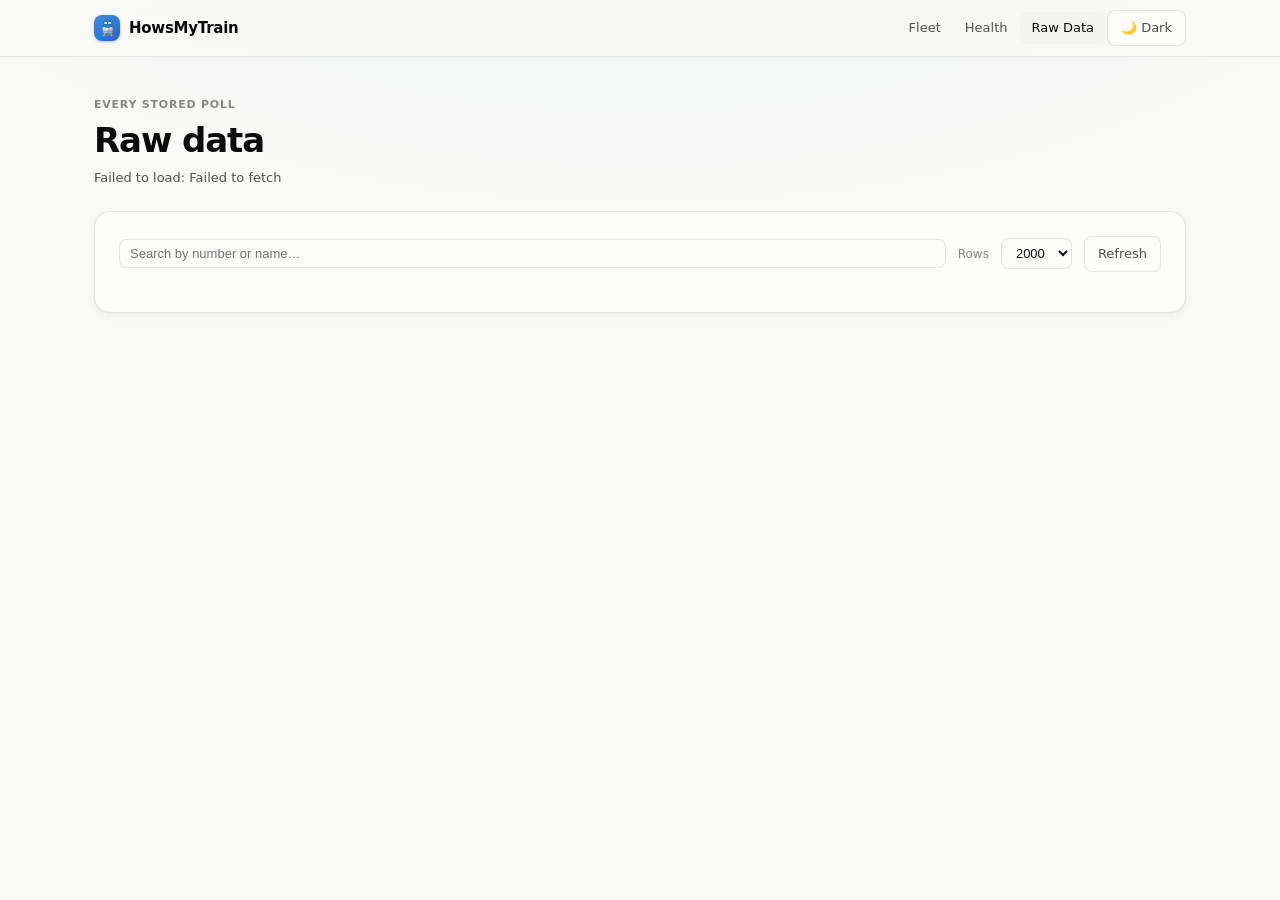
==== commit aaf3534c: "ui changes" ====
--- a/docs/db.html
+++ b/docs/db.html
@@ -18,6 +18,7 @@
     color: var(--text-primary); border-radius: 8px; padding: 6px 10px; font-size: 13px;
   }
   .filters label { color: var(--text-muted); font-size: 12px; }
+  .filters input[type="search"] { flex: 1 1 260px; min-width: 200px; }
   td.mono { font-variant-numeric: tabular-nums; color: var(--text-secondary); }
 </style>
 </head>
@@ -33,8 +34,11 @@
 
     <div class="card">
       <div class="filters">
-        <label for="train-filter">Train</label>
-        <select id="train-filter"><option value="">All</option></select>
+        <input type="search" id="train-filter" list="train-list"
+               placeholder="Search by number or name…" aria-label="Search trains">
+        <!-- Native typeahead: the browser does the matching, and typing a name
+             the list doesn't have still filters, so it's a search not a picker. -->
+        <datalist id="train-list"></datalist>
         <label for="limit">Rows</label>
         <select id="limit">
           <option>200</option><option>500</option><option selected>2000</option>
@@ -57,6 +61,7 @@
 }
 
 let names = {};
+let allPolls = [];
 
 function render(polls) {
   const container = document.getElementById("table-container");
@@ -64,38 +69,53 @@
     container.innerHTML = `<div class="empty-state">No polls stored yet for this selection.</div>`;
     return;
   }
-  const rows = polls.map(p => `
-    <tr>
-      <td class="mono">${p.id}</td>
-      <td class="mono">${esc(p.journey_date)}</td>
-      <td>${esc(p.train_number)}${names[p.train_number] ? " · " + esc(names[p.train_number]) : ""}</td>
-      <td class="${delayClass(p.delay_minutes)}">${p.delay_minutes === null ? "–" : p.delay_minutes + " min"}</td>
-      <td>${esc(p.status ?? "–")}</td>
-      <td>${esc(p.current_station_code ?? "–")}</td>
-      <td class="mono">${new Date(p.polled_at).toLocaleString()}</td>
-    </tr>
-  `).join("");
+  const rows = polls.map(p => {
+    const href = `./train.html?train=${encodeURIComponent(p.train_number)}`;
+    return `
+    <tr data-href="${href}">
+      <td class="mono" data-label="id">${p.id}</td>
+      <td class="mono" data-label="journey_date">${esc(p.journey_date)}</td>
+      <td class="cell-train" data-label="train">
+        <a href="${href}" class="t-num">${esc(p.train_number)}</a>
+        <span class="t-name">${esc(names[p.train_number] || "—")}</span>
+      </td>
+      <td class="${delayClass(p.delay_minutes)}" data-label="delay">${p.delay_minutes === null ? "–" : p.delay_minutes + " min"}</td>
+      <td data-label="status">${esc(p.status ?? "–")}</td>
+      <td data-label="station">${esc(p.current_station_code ?? "–")}</td>
+      <td class="mono" data-label="polled_at">${new Date(p.polled_at).toLocaleString()}</td>
+    </tr>`;
+  }).join("");
   container.innerHTML = `
-    <table class="tabular db-long">
+    <table class="fleet tabular db-long">
       <thead><tr>
         <th>id</th><th>journey_date</th><th>train</th><th>delay</th>
         <th>status</th><th>station</th><th>polled_at (fetched)</th>
       </tr></thead>
       <tbody>${rows}</tbody>
     </table>`;
+  wireRows(container);
+}
+
+/** Number or name, substring, case-insensitive -- same rule as the fleet page. */
+function applyFilter() {
+  const q = document.getElementById("train-filter").value.trim().toLowerCase();
+  const shown = !q ? allPolls : allPolls.filter(p =>
+    p.train_number.toLowerCase().includes(q) ||
+    (names[p.train_number] || "").toLowerCase().includes(q)
+  );
+  render(shown);
+  const dates = new Set(shown.map(p => p.journey_date));
+  document.getElementById("summary").textContent =
+    `${shown.length} row${shown.length === 1 ? "" : "s"}`
+    + (q ? ` of ${allPolls.length}` : "")
+    + ` · ${dates.size} journey date${dates.size === 1 ? "" : "s"} · loaded ${new Date().toLocaleTimeString()}`;
 }
 
 async function load() {
-  const train = document.getElementById("train-filter").value;
   const limit = document.getElementById("limit").value;
-  const qs = `select=*&order=polled_at.desc&limit=${encodeURIComponent(limit)}`
-    + (train ? `&train_number=eq.${encodeURIComponent(train)}` : "");
   try {
-    const polls = await sb("polls", qs);
-    render(polls);
-    const dates = new Set(polls.map(p => p.journey_date));
-    document.getElementById("summary").textContent =
-      `${polls.length} row${polls.length === 1 ? "" : "s"} · ${dates.size} journey date${dates.size === 1 ? "" : "s"} · loaded ${new Date().toLocaleTimeString()}`;
+    allPolls = await sb("polls", `select=*&order=polled_at.desc&limit=${encodeURIComponent(limit)}`);
+    applyFilter();
   } catch (err) {
     console.error(err);
     document.getElementById("summary").textContent = "Failed to load: " + err.message;
@@ -104,19 +124,16 @@
 
 document.addEventListener("DOMContentLoaded", async () => {
   document.getElementById("nav-slot").innerHTML = appbar("db");
-  const sel = document.getElementById("train-filter");
+  const box = document.getElementById("train-filter");
   try {
     const trains = await sb("trains", "select=train_number,name&order=train_number");
     names = Object.fromEntries(trains.map(t => [t.train_number, t.name]));
-    for (const t of trains) {
-      const o = document.createElement("option");
-      o.value = t.train_number;
-      o.textContent = t.name ? `${t.train_number} · ${t.name}` : t.train_number;
-      sel.appendChild(o);
-    }
+    document.getElementById("train-list").innerHTML = trains.map(t =>
+      `<option value="${esc(t.train_number)}">${esc(t.name || "")}</option>`).join("");
   } catch (err) { console.error(err); }
 
-  sel.addEventListener("change", load);
+  // Filtering is local to the rows already fetched, so it can run per keystroke.
+  box.addEventListener("input", applyFilter);
   document.getElementById("limit").addEventListener("change", load);
   document.getElementById("refresh").addEventListener("click", load);
 
--- a/docs/styles.css
+++ b/docs/styles.css
@@ -701,7 +701,7 @@
 
 .jrny-legend {
   display: flex;
-  gap: 16px;
+  gap: 8px;   /* the chips carry their own padding now */
   flex-wrap: wrap;
   margin-bottom: 14px;
   font-size: 12px;
@@ -709,7 +709,21 @@
 }
 .jrny-legend:empty { display: none; }
 
-.jl { display: inline-flex; align-items: center; gap: 6px; }
+/* Also the journey-state filter, so it has to be a real button -- keyboard
+   activation and the focus ring come from the global button rules. */
+.jl {
+  display: inline-flex; align-items: center; gap: 6px;
+  font: inherit; color: inherit; background: none;
+  border: 1px solid transparent; border-radius: 999px;
+  padding: 4px 10px; cursor: pointer;
+}
+.jl:hover { background: var(--surface-2); }
+.jl[aria-pressed="true"] {
+  background: var(--surface-2);
+  border-color: var(--border);
+  color: var(--text-primary);
+  font-weight: 600;
+}
 .jl i { width: 8px; height: 8px; border-radius: 999px; flex: none; }
 .jl.running i { background: var(--series-1); }
 .jl.done    i { background: var(--baseline); }
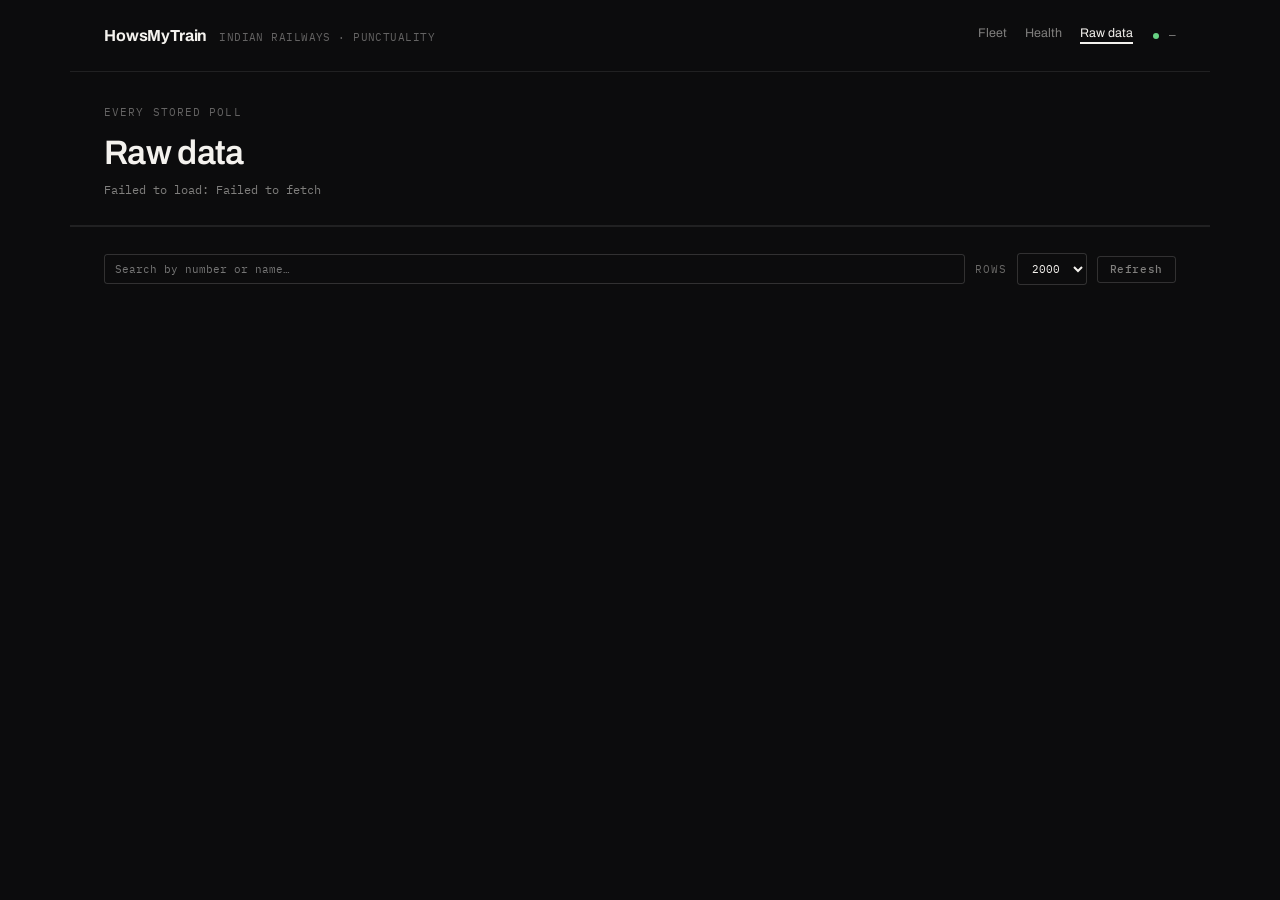
==== commit 95dbcab9: "UI update" ====
--- a/docs/db.html
+++ b/docs/db.html
@@ -4,28 +4,22 @@
 <meta charset="UTF-8">
 <meta name="viewport" content="width=device-width, initial-scale=1.0">
 <title>DB view · HowsMyTrain</title>
-<meta name="theme-color" content="#f9f9f7" media="(prefers-color-scheme: light)">
-<meta name="theme-color" content="#0d0d0d" media="(prefers-color-scheme: dark)">
+<meta name="theme-color" content="#0c0c0d">
 <link rel="stylesheet" href="./styles.css">
 <script src="./common.js"></script>
 <style>
   /* Raw table can be wide/long -- let it scroll inside the card. */
   .db-scroll { overflow-x: auto; max-height: 70vh; overflow-y: auto; }
-  .db-scroll thead th { position: sticky; top: 0; background: var(--surface-1); }
-  .filters { display: flex; gap: 12px; align-items: center; flex-wrap: wrap; margin-bottom: 16px; }
-  .filters select, .filters input {
-    border: 1px solid var(--border); background: var(--surface-1);
-    color: var(--text-primary); border-radius: 8px; padding: 6px 10px; font-size: 13px;
-  }
-  .filters label { color: var(--text-muted); font-size: 12px; }
-  .filters input[type="search"] { flex: 1 1 260px; min-width: 200px; }
-  td.mono { font-variant-numeric: tabular-nums; color: var(--text-secondary); }
+  .db-scroll thead th { position: sticky; top: 0; background: var(--bg); }
+  .filters { margin-bottom: 18px; }
+  td.mono { color: var(--text-2); }
 </style>
 </head>
 <body>
+<div class="page">
   <div id="nav-slot"></div>
 
-  <main class="page" id="main" tabindex="-1">
+  <main id="main" tabindex="-1">
     <div class="page-head">
       <div class="eyebrow">Every stored poll</div>
       <h1>Raw data</h1>
@@ -48,6 +42,7 @@
       <div class="db-scroll" id="table-container"></div>
     </div>
   </main>
+</div>
 
 <script>
 // Supabase access and formatting helpers live in common.js. This page used to
@@ -116,6 +111,11 @@
   try {
     allPolls = await sb("polls", `select=*&order=polled_at.desc&limit=${encodeURIComponent(limit)}`);
     applyFilter();
+    // Neutral: polls only land when a train is due, so a gap here is the
+    // timetable, not a fault. The heartbeat lives on the health page.
+    setPolled(allPolls.length ? new Date(allPolls[0].polled_at) : null,
+              allPolls.length ? `LAST ROW ${istTime(new Date(allPolls[0].polled_at))} IST` : "NO ROWS",
+              true);
   } catch (err) {
     console.error(err);
     document.getElementById("summary").textContent = "Failed to load: " + err.message;
@@ -137,8 +137,6 @@
   document.getElementById("limit").addEventListener("change", load);
   document.getElementById("refresh").addEventListener("click", load);
 
-  setupTheme();
-
   load();
 });
 </script>
--- a/docs/styles.css
+++ b/docs/styles.css
@@ -1,118 +1,164 @@
-/* HowsMyTrain -- dashboard styles.
-   Palette + roles follow the project's dataviz conventions: categorical hues
-   in fixed order, text always in ink tokens (never series color), hairline
-   recessive gridlines.
-
-   Token names are load-bearing: the charts read --series-*, --gridline,
-   --surface-1 and --text-* at runtime via getComputedStyle. Rename with care. */
+/* HowsMyTrain -- departure-board register.
+   Implements design_handoff_punctuality_dashboard, option 1a ("Ledger").
+
+   Two typefaces with fixed jobs: Archivo for names and prose, IBM Plex Mono
+   for every number, code, timestamp and all-caps label, so minutes align down
+   a column. Separation comes from hairlines and surface steps -- there are no
+   shadows and no card borders inside the dark shell.
+
+   The delay scale is the only chromatic element on the page. Its four steps
+   share lightness and chroma and differ only in hue, so no step shouts louder
+   than the others.
+
+   Token names are load-bearing: train.html's charts read --series-1,
+   --gridline, --surface-1 and --text-* at runtime via getComputedStyle, which
+   returns the *specified* value for an unregistered custom property -- so the
+   legacy aliases below must hold literal colours, never var() references. */
 
 /* Self-hosted so the page has no external dependency and renders identically
-   offline. Variable weight 400-800 in one 48KB file. */
+   offline. Latin subsets only; Archivo ships as one variable file. */
 @font-face {
-  font-family: "Inter";
+  font-family: "Archivo";
   font-style: normal;
-  font-weight: 400 800;
+  font-weight: 400 700;
   font-display: swap;
-  src: url("./vendor/inter-latin.woff2") format("woff2");
+  src: url("./vendor/archivo-latin.woff2") format("woff2");
   unicode-range: U+0000-00FF, U+0131, U+0152-0153, U+02BB-02BC, U+02C6, U+02DA,
-                 U+02DC, U+0304, U+0308, U+0329, U+2000-206F, U+2074, U+20AC,
-                 U+2122, U+2191, U+2193, U+2212, U+2215, U+FEFF, U+FFFD;
+                 U+02DC, U+0304, U+0308, U+0329, U+2000-206F, U+20AC, U+2122,
+                 U+2191, U+2193, U+2212, U+2215, U+FEFF, U+FFFD;
+}
+
+@font-face {
+  font-family: "IBM Plex Mono";
+  font-style: normal;
+  font-weight: 400;
+  font-display: swap;
+  src: url("./vendor/plexmono-400-latin.woff2") format("woff2");
+  unicode-range: U+0000-00FF, U+0131, U+0152-0153, U+02BB-02BC, U+02C6, U+02DA,
+                 U+02DC, U+0304, U+0308, U+0329, U+2000-206F, U+20AC, U+2122,
+                 U+2191, U+2193, U+2212, U+2215, U+FEFF, U+FFFD;
+}
+
+@font-face {
+  font-family: "IBM Plex Mono";
+  font-style: normal;
+  font-weight: 500;
+  font-display: swap;
+  src: url("./vendor/plexmono-500-latin.woff2") format("woff2");
+  unicode-range: U+0000-00FF, U+0131, U+0152-0153, U+02BB-02BC, U+02C6, U+02DA,
+                 U+02DC, U+0304, U+0308, U+0329, U+2000-206F, U+20AC, U+2122,
+                 U+2191, U+2193, U+2212, U+2215, U+FEFF, U+FFFD;
+}
+
+@font-face {
+  font-family: "IBM Plex Mono";
+  font-style: normal;
+  font-weight: 600;
+  font-display: swap;
+  src: url("./vendor/plexmono-600-latin.woff2") format("woff2");
+  unicode-range: U+0000-00FF, U+0131, U+0152-0153, U+02BB-02BC, U+02C6, U+02DA,
+                 U+02DC, U+0304, U+0308, U+0329, U+2000-206F, U+20AC, U+2122,
+                 U+2191, U+2193, U+2212, U+2215, U+FEFF, U+FFFD;
 }
 
 :root {
-  color-scheme: light;
-  --surface-1: #fcfcfb;
-  --surface-2: #f4f4f1;          /* recessed: table headers, inset rows */
-  --page-plane: #f9f9f7;
-  --text-primary: #0b0b0b;
-  --text-secondary: #52514e;
-  --text-muted: #898781;
-  --gridline: #e1e0d9;
-  --baseline: #c3c2b7;
-  --border: rgba(11, 11, 11, 0.10);
-  --success-text: #006300;
-  --shadow: 0 1px 2px rgba(11, 11, 11, 0.04), 0 4px 12px rgba(11, 11, 11, 0.03);
-  --hover-tint: rgba(11, 11, 11, 0.025);
-
-  --series-1: #2a78d6; /* blue */
-  --series-2: #eb6834; /* orange */
-  --series-3: #1baf7a; /* aqua */
-  --series-4: #eda100; /* yellow */
-  --series-5: #e87ba4; /* magenta */
-  --series-6: #008300; /* green */
-  --series-7: #4a3aa7; /* violet */
-  --series-8: #e34948; /* red */
-
-  --status-good: #0ca30c;
-  --status-warning: #fab219;
-  --status-serious: #ec835a;
-  --status-critical: #d03b3b;
-}
-
-@media (prefers-color-scheme: dark) {
-  :root:where(:not([data-theme="light"])) {
-    color-scheme: dark;
-    --surface-1: #1a1a19;
-    --surface-2: #222221;
-    --page-plane: #0d0d0d;
-    --text-primary: #ffffff;
-    --text-secondary: #c3c2b7;
-    --text-muted: #898781;
-    --gridline: #2c2c2a;
-    --baseline: #383835;
-    --border: rgba(255, 255, 255, 0.10);
-    --success-text: #0ca30c;
-    --shadow: none;
-    --hover-tint: rgba(255, 255, 255, 0.035);
-
-    --series-1: #3987e5;
-    --series-2: #d95926;
-    --series-3: #199e70;
-    --series-4: #c98500;
-    --series-5: #d55181;
-    --series-6: #008300;
-    --series-7: #9085e9;
-    --series-8: #e66767;
+  color-scheme: dark;
+
+  --bg: #0c0c0d;
+  --bg-raised: #101011;
+  --surface: #141415;
+
+  --text: #f4f2ee;
+  --text-2: rgba(244, 242, 238, 0.50);
+  --text-3: rgba(244, 242, 238, 0.36);
+  --text-label: rgba(244, 242, 238, 0.40);
+
+  --hairline: rgba(244, 242, 238, 0.09);
+  --border-card: rgba(244, 242, 238, 0.08);
+  --border-dashed: rgba(244, 242, 238, 0.16);
+  --track: rgba(244, 242, 238, 0.07);
+  --bar-neutral: rgba(244, 242, 238, 0.16);
+  --bar-neutral-strong: rgba(244, 242, 238, 0.30);
+  --chip: rgba(244, 242, 238, 0.06);
+
+  /* Delay scale. Source of truth; the hex block below is only a fallback. */
+  --ontime: oklch(0.78 0.15 150);
+  --minor: oklch(0.85 0.13 100);
+  --late: oklch(0.80 0.14 70);
+  --severe: oklch(0.68 0.17 25);
+
+  --mono: "IBM Plex Mono", ui-monospace, "SF Mono", "Cascadia Mono", Menlo,
+          Consolas, monospace;
+  --sans: "Archivo", system-ui, -apple-system, "Segoe UI", Roboto, sans-serif;
+
+  /* ---- Legacy aliases -------------------------------------------------
+     Kept so train/health/db and the Chart.js config keep working unchanged.
+     Literal values on purpose (see the note at the top of this file). */
+  --surface-1: #141415;
+  --surface-2: #1b1b1c;
+  --page-plane: #0c0c0d;
+  --text-primary: #f4f2ee;
+  --text-secondary: rgba(244, 242, 238, 0.50);
+  --text-muted: rgba(244, 242, 238, 0.36);
+  --gridline: rgba(244, 242, 238, 0.09);
+  --baseline: rgba(244, 242, 238, 0.28);
+  --border: rgba(244, 242, 238, 0.08);
+  --shadow: none;
+  --hover-tint: rgba(244, 242, 238, 0.03);
+  --success-text: #67d283;
+
+  --status-good: oklch(0.78 0.15 150);
+  --status-warning: oklch(0.85 0.13 100);
+  --status-serious: oklch(0.80 0.14 70);
+  --status-critical: oklch(0.68 0.17 25);
+
+  /* Charts. Single-series plots take the ink; the rest exist only so an
+     eight-series chart can still be drawn without inventing colours. */
+  --series-1: #f4f2ee;
+  --series-2: #f7ac4d;
+  --series-3: #67d283;
+  --series-4: #e2d064;
+  --series-5: #ef6661;
+  --series-6: #8fb8d8;
+  --series-7: #b6a3e0;
+  --series-8: #8d8b86;
+}
+
+/* A browser without oklch would drop every scale colour to `unset` and the
+   page would lose all severity signal at once, so the fallback is worth its
+   four lines. Values converted from the oklch source, not eyeballed. */
+@supports not (color: oklch(0.78 0.15 150)) {
+  :root {
+    --ontime: #67d283;  --status-good: #67d283;
+    --minor: #e2d064;   --status-warning: #e2d064;
+    --late: #f7ac4d;    --status-serious: #f7ac4d;
+    --severe: #ef6661;  --status-critical: #ef6661;
   }
 }
-:root[data-theme="dark"] {
-  color-scheme: dark;
-  --surface-1: #1a1a19;
-  --surface-2: #222221;
-  --page-plane: #0d0d0d;
-  --text-primary: #ffffff;
-  --text-secondary: #c3c2b7;
-  --text-muted: #898781;
-  --gridline: #2c2c2a;
-  --baseline: #383835;
-  --border: rgba(255, 255, 255, 0.10);
-  --success-text: #0ca30c;
-  --shadow: none;
-  --hover-tint: rgba(255, 255, 255, 0.035);
-
-  --series-1: #3987e5;
-  --series-2: #d95926;
-  --series-3: #199e70;
-  --series-4: #c98500;
-  --series-5: #d55181;
-  --series-6: #008300;
-  --series-7: #9085e9;
-  --series-8: #e66767;
-}
 
 * { box-sizing: border-box; }
 
-/* Keyboard users reach content without tabbing the whole nav. Visible only
-   when focused. */
+body {
+  margin: 0;
+  background: var(--bg);
+  color: var(--text);
+  font-family: var(--sans);
+  font-size: 14px;
+  line-height: 1.5;
+  -webkit-font-smoothing: antialiased;
+  -moz-osx-font-smoothing: grayscale;
+}
+
+/* Keyboard users reach content without tabbing the whole nav. */
 .skip-link {
   position: absolute;
   left: 12px;
   top: -60px;
   z-index: 50;
-  background: var(--surface-1);
-  color: var(--text-primary);
-  border: 1px solid var(--border);
-  border-radius: 8px;
+  background: var(--surface);
+  color: var(--text);
+  border: 1px solid var(--border-dashed);
+  border-radius: 4px;
   padding: 10px 16px;
   font-size: 13px;
   font-weight: 600;
@@ -121,209 +167,592 @@
 }
 
 .skip-link:focus { top: 12px; }
-
 #main:focus { outline: none; }   /* programmatic target, not a control */
 
-/* Removes the 300ms double-tap delay; keeps the tap flash intentional. */
 a, button, label, summary, [role="button"] {
   touch-action: manipulation;
   -webkit-tap-highlight-color: transparent;
 }
 
-body {
-  margin: 0;
-  font-family: "Inter", "Segoe UI Variable Text", system-ui, -apple-system,
-               "Segoe UI", Roboto, "Helvetica Neue", Arial, sans-serif;
-  font-size: 14px;
-  line-height: 1.5;
-  /* A very slight wash behind the page, so cards read as raised rather than
-     as boxes drawn on flat grey. */
-  background:
-    radial-gradient(1200px 600px at 50% -200px,
-      color-mix(in srgb, var(--series-1) 6%, transparent), transparent 70%),
-    var(--page-plane);
-  background-attachment: fixed;
-  color: var(--text-primary);
-  -webkit-font-smoothing: antialiased;
-  -moz-osx-font-smoothing: grayscale;
-  font-feature-settings: "cv05" 1, "ss03" 1;   /* Inter: single-storey l, curved r */
-}
+a { color: var(--text); }
+
+:where(a, button, input, summary, [tabindex]):focus-visible {
+  outline: 2px solid var(--text);
+  outline-offset: 2px;
+}
+
+.hidden { display: none !important; }
+.dim { color: var(--text-3); }
+
+/* Every number, code, timestamp and all-caps label. */
+.mono, .num, .tabular, code {
+  font-family: var(--mono);
+  font-variant-numeric: tabular-nums;
+}
+
+.label {
+  font: 400 11px/1.3 var(--mono);
+  letter-spacing: 0.06em;
+  color: var(--text-label);
+  text-transform: uppercase;
+}
+
+/* =========================================================================
+   Shell -- the register is the page. Above 1140px it caps and centres.
+   ========================================================================= */
 
 .page {
   max-width: 1140px;
   margin: 0 auto;
-  padding: clamp(20px, 4vw, 40px) clamp(16px, 3vw, 24px) 72px;
-}
-
-/* ---- Header -------------------------------------------------------------- */
-
-header.top {
+  padding: 0;
+}
+
+/* Bands stack, separated by hairlines rather than boxed as cards. */
+.band { padding: 26px 34px 34px; border-top: 1px solid var(--hairline); }
+.band:first-child { border-top: none; }
+.band.raised { background: var(--bg-raised); }
+
+.band-head {
   display: flex;
-  align-items: flex-start;
+  align-items: baseline;
   justify-content: space-between;
   gap: 16px;
-  margin-bottom: 28px;
-  padding-bottom: 20px;
-  border-bottom: 1px solid var(--border);
   flex-wrap: wrap;
-}
-
-header.top h1 {
-  font-size: 24px;
-  font-weight: 650;
-  letter-spacing: -0.021em;   /* large text needs negative tracking to look set */
-  line-height: 1.2;
+  margin-bottom: 16px;
+}
+
+.band-head h2 {
+  font: 600 13px/1.3 var(--sans);
+  letter-spacing: 0.02em;
+  color: var(--text);
   margin: 0;
-  text-wrap: balance;
-}
-
-header.top .meta,
-header.top .subtitle {
-  color: var(--text-secondary);
-  font-size: 13px;
-  margin-top: 6px;
-  letter-spacing: -0.003em;
-}
-
-/* ---- Buttons ------------------------------------------------------------- */
-
-button {
-  font: inherit;
-  font-size: 13px;
-  font-weight: 500;
-  border: 1px solid var(--border);
-  background: var(--surface-1);
-  color: var(--text-secondary);
-  border-radius: 8px;
-  padding: 7px 13px;
-  cursor: pointer;
-  transition: background-color 0.14s ease, border-color 0.14s ease, color 0.14s ease;
-}
-
-button:hover {
-  background: var(--surface-2);
-  border-color: var(--baseline);
-  color: var(--text-primary);
-}
-
-button:focus-visible,
-a:focus-visible {
-  outline: 2px solid var(--series-1);
-  outline-offset: 2px;
-}
-
-header.top a,
-.card-actions a { text-decoration: none; }
-
-/* ---- Stat tiles ---------------------------------------------------------- */
-
-.kpi-row {
-  display: grid;
-  grid-template-columns: repeat(auto-fit, minmax(190px, 1fr));
-  gap: 12px;
-  margin-bottom: 28px;
-}
-
-.stat-tile {
-  background: var(--surface-1);
-  border: 1px solid var(--border);
-  border-radius: 14px;
-  padding: 18px;
-  box-shadow: var(--shadow);
-}
-
-.stat-tile .label {
-  display: flex;
-  align-items: center;
-  min-width: 0;              /* flex children must allow their text to shrink */
-  color: var(--text-secondary);
-  font-size: 12px;
-  font-weight: 500;
-  line-height: 1.35;
-  margin-bottom: 10px;
-  letter-spacing: 0.002em;
-  overflow-wrap: anywhere;   /* long train names shouldn't blow out the tile */
-}
-
-.stat-tile .value {
-  font-size: 32px;
-  font-weight: 600;
-  line-height: 1.05;
-  /* Proportional figures on display numbers -- tabular-nums makes a value like
-     121 read loose at this size (see dataviz anti-patterns). */
-  font-variant-numeric: proportional-nums;
-  letter-spacing: -0.028em;
-}
-
-/* Unit recedes so the figure carries the tile. */
-.stat-tile .value .unit {
-  font-size: 0.45em;
-  font-weight: 500;
-  color: var(--text-muted);
-  letter-spacing: 0;
-  margin-left: 3px;
-}
-
-.stat-tile .sub {
-  margin-top: 8px;
-  font-size: 12px;
-  line-height: 1.45;
-  color: var(--text-muted);
-}
-
-.stat-tile .swatch {
-  display: inline-block;
-  flex: none;
-  width: 9px;
-  height: 9px;
-  border-radius: 50%;
-  margin-right: 7px;
-}
-
-/* Tiles that navigate to a per-train view. */
-.tile-link {
-  display: block;
-  text-decoration: none;
-  color: inherit;
-  transition: border-color 0.14s ease, transform 0.14s ease, box-shadow 0.14s ease;
-}
-
-.tile-link:hover {
-  border-color: var(--baseline);
-  transform: translateY(-2px);
-  box-shadow: 0 2px 4px rgba(11, 11, 11, 0.05), 0 8px 20px rgba(11, 11, 11, 0.05);
-}
-
-@media (prefers-reduced-motion: reduce) {
-  .tile-link, button { transition: none; }
-  .tile-link:hover { transform: none; }
-  .jrny.running i::after { animation: none; }
-}
-
-/* ---- Cards --------------------------------------------------------------- */
-
-.card {
-  background: var(--surface-1);
-  border: 1px solid var(--border);
-  border-radius: 16px;
-  padding: 24px;
-  margin-bottom: 20px;
-  box-shadow: var(--shadow);
-}
-
-.card .card-head {
+}
+
+/* ---- Header bar ---------------------------------------------------------- */
+
+.topbar {
   display: flex;
   align-items: center;
   justify-content: space-between;
+  gap: 20px;
+  flex-wrap: wrap;
+  padding: 26px 34px;
+  border-bottom: 1px solid var(--hairline);
+}
+
+.topbar .brand {
+  display: flex;
+  align-items: baseline;
+  gap: 12px;
+  text-decoration: none;
+  min-width: 0;
+}
+
+.topbar .wordmark {
+  font: 700 16px/1.2 var(--sans);
+  letter-spacing: -0.01em;
+  color: var(--text);
+  white-space: nowrap;
+}
+
+.topbar .tagline {
+  font: 400 11px/1.2 var(--mono);
+  letter-spacing: 0.04em;
+  color: rgba(244, 242, 238, 0.38);
+  white-space: nowrap;
+}
+
+.nav { display: flex; gap: 18px; align-items: center; margin-left: auto; }
+
+.nav a {
+  font: 400 12.5px/1 var(--sans);
+  color: var(--text-2);
+  text-decoration: none;
+  padding-bottom: 3px;
+  border-bottom: 2px solid transparent;
+  transition: color 0.12s ease;
+}
+
+.nav a:hover { color: var(--text); }
+.nav a[aria-current="page"] { color: var(--text); border-bottom-color: var(--text); }
+
+/* Poll freshness. Mint while the pipeline is keeping up; the dot is the only
+   place on the page where a colour means "alive" rather than "late". */
+.polled { display: flex; align-items: center; gap: 10px; white-space: nowrap; }
+
+.polled i {
+  width: 6px;
+  height: 6px;
+  border-radius: 50%;
+  background: var(--ontime);
+  flex: none;
+}
+
+.polled.stale i { background: var(--minor); }
+.polled.dead i { background: var(--severe); }
+.polled.muted i { background: var(--bar-neutral-strong); }
+
+.polled span {
+  font: 400 11px/1 var(--mono);
+  color: rgba(244, 242, 238, 0.45);
+  letter-spacing: 0.02em;
+}
+
+/* =========================================================================
+   Hero -- one glance answers the question.
+   ========================================================================= */
+
+.hero-band {
+  padding: 40px 34px 34px;
+  display: grid;
+  grid-template-columns: minmax(0, 1fr) 300px;
+  gap: 48px;
+  align-items: end;
+  border-bottom: 1px solid var(--hairline);
+}
+
+.hero-eyebrow {
+  font: 400 12px/1.2 var(--mono);
+  letter-spacing: 0.08em;
+  color: var(--text-label);
+  margin-bottom: 14px;
+}
+
+.hero-figure { display: flex; align-items: flex-end; gap: 14px; }
+
+.hero-figure .v {
+  font: 600 96px/0.85 var(--mono);
+  letter-spacing: -0.04em;
+  color: var(--text);
+  font-variant-numeric: tabular-nums;
+}
+
+.hero-figure .u {
+  font: 400 22px/1 var(--sans);
+  color: var(--text-2);
+  padding-bottom: 8px;
+}
+
+.hero-note {
+  font: 400 14px/1.5 var(--sans);
+  color: var(--text-2);
+  margin-top: 18px;
+  max-width: 440px;
+  text-wrap: pretty;
+}
+
+.hero-rail { display: flex; flex-direction: column; gap: 14px; }
+
+.rail-row { display: flex; align-items: baseline; justify-content: space-between; gap: 12px; }
+.rail-row .k { font: 400 11px/1.2 var(--mono); letter-spacing: 0.06em; color: var(--text-label); }
+.rail-row .v { font: 500 13px/1.2 var(--mono); color: var(--text); text-align: right; }
+.rail-row.lead .v { font-size: 15px; }
+.rail-row.spaced { margin-top: 8px; }
+
+/* One segment per tracked service; mint means that service ran on time. */
+.strip { display: flex; gap: 4px; height: 8px; }
+.strip i { flex: 1; background: var(--bar-neutral); }
+.strip i.on { background: var(--ontime); }
+
+/* =========================================================================
+   Tracked trains
+   ========================================================================= */
+
+.range { display: flex; gap: 6px; }
+
+/* Journey-state filter. Only meaningful for TODAY -- journeyState() is null
+   for anything not running today -- so index.html empties it in the wider
+   ranges rather than offering a control that filters on nothing. */
+.states { display: flex; gap: 6px; flex-wrap: wrap; margin-bottom: 16px; }
+.states:empty { display: none; }
+
+.states button { display: inline-flex; align-items: center; gap: 7px; }
+
+.states button i {
+  width: 6px;
+  height: 6px;
+  border-radius: 50%;
+  flex: none;
+  background: var(--bar-neutral-strong);
+}
+
+.states button.running i { background: var(--text); }
+.states button.before i { background: none; box-shadow: inset 0 0 0 1.5px var(--bar-neutral-strong); }
+.states button[aria-pressed="true"] i { background: var(--bg); }
+.states button.before[aria-pressed="true"] i { background: none; box-shadow: inset 0 0 0 1.5px var(--bg); }
+
+.range button,
+.states button {
+  font: 500 10.5px/1 var(--mono);
+  letter-spacing: 0.04em;
+  color: var(--text-2);
+  background: none;
+  border: 1px solid var(--border-dashed);
+  border-radius: 3px;
+  padding: 5px 10px;
+  cursor: pointer;
+  transition: color 0.12s ease, border-color 0.12s ease;
+}
+
+.range button:hover,
+.states button:hover { color: var(--text); border-color: rgba(244, 242, 238, 0.3); }
+
+.range button[aria-pressed="true"],
+.states button[aria-pressed="true"] {
+  background: var(--text);
+  border-color: var(--text);
+  color: var(--bg);
+}
+
+/* Search is not in the mockups, but it is an existing feature -- restyled to
+   the register's language rather than dropped. */
+.search {
+  font: 400 11px/1 var(--mono);
+  letter-spacing: 0.02em;
+  color: var(--text);
+  background: none;
+  border: 1px solid var(--border-dashed);
+  border-radius: 3px;
+  padding: 6px 10px;
+  width: 200px;
+  max-width: 100%;
+}
+
+.search::placeholder { color: var(--text-3); }
+.search:focus-visible { outline-offset: 1px; }
+
+/* ---- Rows ---------------------------------------------------------------
+   Grid, not a table: the sparkbar and strip cells are graphics, and the
+   mobile treatment drops three of the six columns outright. */
+
+.reg { display: block; }
+
+.reg-head,
+.reg-row {
+  display: grid;
+  grid-template-columns: 96px minmax(0, 1fr) 150px 68px 92px 128px;
+  align-items: center;
+  gap: 18px;
+}
+
+.reg-head { padding: 0 34px 10px; margin: 0 -34px; }
+
+.reg-head span {
+  font: 400 10px/1.2 var(--mono);
+  letter-spacing: 0.1em;
+  color: rgba(244, 242, 238, 0.35);
+}
+
+.reg-row {
+  padding: 14px 34px;
+  margin: 0 -34px;
+  border-top: 1px solid var(--hairline);
+  color: inherit;
+  text-decoration: none;
+  transition: background-color 0.12s ease;
+}
+
+.reg-row:hover { background: rgba(244, 242, 238, 0.03); }
+.reg-row:last-of-type { border-bottom: 1px solid var(--hairline); }
+
+.r-no { font: 500 13px/1.2 var(--mono); color: rgba(244, 242, 238, 0.55); }
+.r-name { font: 600 15px/1.25 var(--sans); color: var(--text); display: block; }
+
+.r-meta {
+  font: 400 11.5px/1.3 var(--mono);
+  letter-spacing: 0.04em;
+  color: var(--text-3);
+  margin-top: 3px;
+  display: block;
+}
+
+/* Route over "dep → arr", with the journey track between the times. State
+   comes from the timetable, so it answers "should this be done by now?" --
+   which is what decides whether a delay figure is final. */
+.r-sched { min-width: 0; }
+/* Shorter than the table version -- the column is 150px and both times plus
+   the track have to sit on one line without wrapping. */
+.r-sched .jrny { width: 26px; margin: 0 5px; }
+.r-actual { font: 500 13px/1.2 var(--mono); color: var(--text); text-align: right; }
+
+.r-delay {
+  font: 600 15px/1.2 var(--mono);
+  color: var(--scale, var(--text));
+  text-align: right;
+}
+
+.r-delay.zero { font-size: 11px; font-weight: 500; letter-spacing: 0.04em; }
+.r-delay.none { color: var(--text-3); font-weight: 400; }
+
+/* ---- Sparkbars ----------------------------------------------------------
+   Seven fixed slots so the shape of the week reads down the column. A day
+   with no journey keeps its slot as a floor tick -- dropping it would shift
+   the other six and quietly invent a different week. */
+
+.spark {
+  display: flex;
+  gap: 3px;
+  justify-content: flex-end;
+  align-items: flex-end;
+  height: 26px;
+}
+
+.spark i { width: 14px; flex: none; background: var(--bar, var(--bar-neutral)); }
+.spark i.gap { height: 2px; background: rgba(244, 242, 238, 0.10); }
+
+/* ---- Awaiting first data ------------------------------------------------- */
+
+.awaiting {
+  margin-top: 22px;
+  padding: 20px 22px;
+  border: 1px dashed var(--border-dashed);
+  border-radius: 5px;
+  display: grid;
+  grid-template-columns: 200px minmax(0, 1fr);
+  gap: 26px;
+  align-items: start;
+}
+
+.awaiting h3 {
+  font: 600 12px/1.3 var(--sans);
+  color: rgba(244, 242, 238, 0.75);
+  margin: 0 0 6px;
+}
+
+.awaiting .count { font: 400 11px/1.2 var(--mono); letter-spacing: 0.06em; color: rgba(244, 242, 238, 0.35); }
+
+.awaiting p {
+  font: 400 13px/1.55 var(--sans);
+  color: rgba(244, 242, 238, 0.45);
+  max-width: 520px;
+  margin: 0;
+  text-wrap: pretty;
+}
+
+.chips { display: flex; gap: 10px; margin-top: 14px; flex-wrap: wrap; }
+
+.chip {
+  font: 500 11.5px/1.2 var(--mono);
+  color: rgba(244, 242, 238, 0.6);
+  background: var(--chip);
+  padding: 6px 10px;
+  border-radius: 3px;
+  text-decoration: none;
+  white-space: nowrap;
+}
+
+.chip:hover { color: var(--text); background: rgba(244, 242, 238, 0.1); }
+
+/* =========================================================================
+   Weekly average delay
+   ========================================================================= */
+
+.week { display: grid; grid-template-columns: repeat(7, minmax(0, 1fr)); gap: 10px; }
+
+.week.bars { align-items: end; height: 132px; }
+
+.week.bars > div {
+  display: flex;
+  flex-direction: column;
+  justify-content: flex-end;
+  gap: 8px;
+  height: 100%;
+}
+
+.week.bars span {
+  font: 500 12px/1 var(--mono);
+  color: var(--text-2);
+  text-align: center;
+}
+
+.week.bars i { display: block; background: var(--bar-neutral); }
+.week.bars .today span { color: var(--text); }
+.week.bars .today i { background: var(--text); }
+.week.bars .worst span { color: var(--severe); }
+.week.bars .worst i { background: var(--severe); }
+
+.week.days {
+  margin-top: 10px;
+  padding-top: 10px;
+  border-top: 1px solid var(--hairline);
+}
+
+.week.days span {
+  font: 400 10.5px/1 var(--mono);
+  letter-spacing: 0.06em;
+  color: rgba(244, 242, 238, 0.35);
+  text-align: center;
+}
+
+.week.days span.today { color: rgba(244, 242, 238, 0.6); }
+
+/* =========================================================================
+   States -- loading, unconfigured, error, empty
+   ========================================================================= */
+
+.notice {
+  margin: 22px 34px;
+  padding: 20px 22px;
+  border: 1px dashed var(--border-dashed);
+  border-radius: 5px;
+  font: 400 13px/1.6 var(--sans);
+  color: rgba(244, 242, 238, 0.55);
+  text-wrap: pretty;
+}
+
+.notice strong { color: var(--text); font-weight: 600; }
+.notice code { font-size: 12px; background: var(--chip); border-radius: 3px; padding: 1px 5px; }
+
+.notice.error { border-color: color-mix(in srgb, var(--severe) 45%, transparent); color: var(--severe); }
+.notice.error code { color: var(--severe); }
+
+.retry {
+  display: inline-block;
+  margin-top: 12px;
+  font: 500 10.5px/1 var(--mono);
+  letter-spacing: 0.06em;
+  color: var(--severe);
+  background: none;
+  border: 1px solid currentColor;
+  border-radius: 3px;
+  padding: 6px 12px;
+  cursor: pointer;
+}
+
+.retry:hover { background: color-mix(in srgb, var(--severe) 12%, transparent); }
+
+.empty-state {
+  color: var(--text-3);
+  font: 400 13px/1.55 var(--sans);
+  padding: 32px 16px;
+  text-align: center;
+  text-wrap: pretty;
+}
+
+/* Skeleton preserves the layout so nothing jumps when the data lands. */
+.sk { background: rgba(244, 242, 238, 0.06); animation: sk 1.4s ease-in-out infinite; }
+.sk.fig { width: 160px; height: 96px; }
+.sk.line { height: 12px; border-radius: 2px; }
+.sk.row { height: 22px; margin: 14px 0; border-top: none; }
+
+@keyframes sk { 50% { background: rgba(244, 242, 238, 0.12); } }
+
+@media (prefers-reduced-motion: reduce) {
+  .sk { animation: none; }
+  *, *::before, *::after { transition-duration: 0.01ms !important; }
+  .jrny.running i::after { animation: none; }
+}
+
+/* =========================================================================
+   Secondary pages -- train detail, health, raw data.
+   Same shell, same type roles; these keep their tables and charts.
+   ========================================================================= */
+
+.page-head { padding: 34px 34px 26px; border-bottom: 1px solid var(--hairline); }
+
+.eyebrow {
+  font: 400 11px/1.2 var(--mono);
+  letter-spacing: 0.1em;
+  text-transform: uppercase;
+  color: rgba(244, 242, 238, 0.38);
+  margin-bottom: 14px;
+}
+
+.eyebrow a { color: inherit; text-decoration: none; }
+.eyebrow a:hover { color: var(--text); }
+
+.page-head h1 {
+  font: 600 34px/1.15 var(--sans);
+  letter-spacing: -0.02em;
+  margin: 0;
+  text-wrap: pretty;
+  max-width: 760px;
+}
+
+.page-head .meta {
+  font: 400 12px/1.4 var(--mono);
+  color: var(--text-2);
+  margin-top: 10px;
+}
+
+/* ---- KPI strip (1b) -- 1px grid gaps read as dividers -------------------- */
+
+/* The 1px grid gaps show the background through as dividers, so the tiles need
+   no borders of their own. The next band's border-top closes the strip. */
+.hero, .kpi-row {
+  display: grid;
+  grid-template-columns: repeat(auto-fit, minmax(190px, 1fr));
+  gap: 1px;
+  background: var(--hairline);
+  margin: 0;
+}
+
+.hero .stat, .stat-tile {
+  background: var(--bg);
+  border: none;
+  border-radius: 0;
+  padding: 20px 22px;
+  box-shadow: none;
+}
+
+.hero .stat .k, .stat-tile .label {
+  font: 400 10.5px/1.3 var(--mono);
+  letter-spacing: 0.08em;
+  text-transform: uppercase;
+  color: var(--text-label);
+  margin-bottom: 10px;
+  display: block;
+  overflow-wrap: anywhere;
+}
+
+.hero .stat .v, .stat-tile .value {
+  font: 600 38px/1 var(--mono);
+  letter-spacing: -0.02em;
+  font-variant-numeric: tabular-nums;
+  color: var(--text);
+}
+
+.hero .stat .v .unit, .stat-tile .value .unit {
+  font: 400 13px/1 var(--sans);
+  color: var(--text-3);
+  letter-spacing: 0;
+  margin-left: 5px;
+}
+
+.hero .stat .d, .stat-tile .sub {
+  font: 400 11.5px/1.45 var(--mono);
+  color: var(--text-3);
+  margin-top: 8px;
+}
+
+.hero .stat .v.good, .stat-tile .value.good { color: var(--ontime); }
+.hero .stat .v.warn, .stat-tile .value.warn { color: var(--late); }
+.hero .stat .v.bad,  .stat-tile .value.bad  { color: var(--severe); }
+
+/* ---- Cards --------------------------------------------------------------- */
+
+.card {
+  background: transparent;
+  border: none;
+  border-top: 1px solid var(--hairline);
+  border-radius: 0;
+  padding: 26px 34px 34px;
+  margin: 0;
+  box-shadow: none;
+}
+
+.card .card-head {
+  display: flex;
+  align-items: baseline;
+  justify-content: space-between;
   margin-bottom: 18px;
   flex-wrap: wrap;
-  gap: 10px;
+  gap: 12px;
 }
 
 .card h2 {
-  font-size: 15px;
-  font-weight: 600;
-  letter-spacing: -0.009em;
+  font: 600 13px/1.3 var(--sans);
+  letter-spacing: 0.02em;
   margin: 0;
 }
 
@@ -331,606 +760,220 @@
 
 canvas { width: 100%; }
 
+/* ---- Buttons ------------------------------------------------------------- */
+
+button {
+  font: 500 10.5px/1 var(--mono);
+  letter-spacing: 0.06em;
+  border: 1px solid var(--border-dashed);
+  background: none;
+  color: var(--text-2);
+  border-radius: 3px;
+  padding: 7px 12px;
+  cursor: pointer;
+  transition: color 0.12s ease, border-color 0.12s ease;
+}
+
+button:hover { color: var(--text); border-color: rgba(244, 242, 238, 0.3); }
+
 /* ---- Tables -------------------------------------------------------------- */
 
-table {
-  width: 100%;
-  border-collapse: collapse;
-  font-size: 13px;
-}
-
-table.tabular {
-  /* Aligned digits are right here -- rows stack vertically. */
-  font-variant-numeric: tabular-nums;
-}
+table { width: 100%; border-collapse: collapse; font-size: 13px; }
+table.tabular { font-variant-numeric: tabular-nums; }
 
 thead th {
   text-align: left;
-  color: var(--text-muted);
-  font-weight: 600;
-  font-size: 11px;
-  line-height: 1.4;               /* uppercase caps need room or they look clipped */
-  letter-spacing: 0.045em;
+  font: 400 10px/1.4 var(--mono);
+  letter-spacing: 0.1em;
   text-transform: uppercase;
-  border-bottom: 1px solid var(--gridline);
+  color: rgba(244, 242, 238, 0.35);
+  border-bottom: 1px solid var(--hairline);
   padding: 4px 10px 10px;
   white-space: nowrap;
   vertical-align: bottom;
 }
 
 tbody td {
-  padding: 12px 10px;
-  border-bottom: 1px solid var(--gridline);
-  color: var(--text-primary);
-}
-
-tbody tr { transition: background-color 0.1s ease; }
-tbody tr:hover { background: var(--hover-tint); }
+  padding: 14px 10px;
+  border-bottom: 1px solid var(--hairline);
+  color: var(--text);
+  font-family: var(--mono);
+  font-size: 12.5px;
+  font-variant-numeric: tabular-nums;
+}
+
+/* Names and prose stay in Archivo; only the numeric cells go mono. */
+tbody td.cell-train, tbody td.prose { font-family: var(--sans); }
+
+tbody tr { transition: background-color 0.12s ease; }
+tbody tr:hover { background: rgba(244, 242, 238, 0.03); }
 tbody tr:last-child td { border-bottom: none; }
 
-/* The raw-poll table can run to thousands of rows. Skips layout/paint for
-   off-screen rows without virtualisation; contain-intrinsic-size keeps the
-   scrollbar honest. */
-.db-long tbody tr {
-  content-visibility: auto;
-  contain-intrinsic-size: auto 37px;
-}
-
-/* ---- Status ink ---------------------------------------------------------- */
-
-.on-time { color: var(--status-good); font-weight: 500; }
-.late { color: var(--status-serious); font-weight: 500; }
-.very-late { color: var(--status-critical); font-weight: 500; }
-
-/* Same three bands, applied to table cells and stat-tile figures. */
-.d-good, .stat-tile .value.good { color: var(--status-good); }
-.d-warn, .stat-tile .value.warn { color: var(--status-serious); }
-.d-bad,  .stat-tile .value.bad  { color: var(--status-critical); }
-.d-good, .d-warn, .d-bad { font-weight: 600; }
-
-/* ---- Misc ---------------------------------------------------------------- */
-
-.empty-state {
-  color: var(--text-muted);
-  font-size: 13px;
-  line-height: 1.55;
-  padding: 32px 16px;
-  text-align: center;
-  text-wrap: pretty;
-}
-
-code {
-  font-family: ui-monospace, "SF Mono", "Cascadia Mono", Menlo, Consolas, monospace;
-  font-size: 0.92em;
-  background: var(--surface-2);
-  border-radius: 4px;
-  padding: 1px 5px;
-}
-
-a { color: var(--series-1); }
-
-.hidden { display: none; }
-
-/* =========================================================================
-   App shell
-   ========================================================================= */
-
-.appbar {
-  position: sticky;
-  top: 0;
-  z-index: 20;
-  background: color-mix(in srgb, var(--page-plane) 82%, transparent);
-  backdrop-filter: saturate(180%) blur(12px);
-  border-bottom: 1px solid var(--border);
-}
-
-.appbar-inner {
-  max-width: 1140px;
-  margin: 0 auto;
-  padding: 0 clamp(16px, 3vw, 24px);
-  height: 56px;
-  display: flex;
-  align-items: center;
-  gap: 20px;
-}
-
-.brand {
-  display: flex;
-  align-items: center;
-  gap: 9px;
-  font-size: 15px;
-  font-weight: 650;
-  letter-spacing: -0.017em;
-  color: var(--text-primary);
-  text-decoration: none;
-  white-space: nowrap;
-}
-
-.brand .mark {
-  display: grid;
-  place-items: center;
-  width: 26px;
-  height: 26px;
-  border-radius: 8px;
-  background: linear-gradient(145deg,
-    color-mix(in srgb, var(--series-1) 88%, white),
-    var(--series-1) 60%,
-    color-mix(in srgb, var(--series-7) 55%, var(--series-1)));
-  color: #fff;
-  font-size: 14px;
-  line-height: 1;
-  box-shadow: 0 1px 3px color-mix(in srgb, var(--series-1) 40%, transparent);
-}
-
-.nav { display: flex; gap: 2px; margin-left: auto; align-items: center; }
-
-.nav a {
-  font-size: 13px;
-  font-weight: 500;
-  color: var(--text-secondary);
-  text-decoration: none;
-  padding: 6px 11px;
-  border-radius: 7px;
-  transition: background-color 0.14s ease, color 0.14s ease;
-}
-
-.nav a:hover { background: var(--surface-2); color: var(--text-primary); }
-.nav a[aria-current="page"] { color: var(--text-primary); background: var(--surface-2); }
-
-/* ---- Page title block ---------------------------------------------------- */
-
-.page-head { margin-bottom: 24px; }
-
-.eyebrow {
-  font-size: 11px;
-  font-weight: 600;
-  letter-spacing: 0.07em;
-  text-transform: uppercase;
-  color: var(--text-muted);
-  margin-bottom: 7px;
-}
-
-.page-head h1 {
-  font-size: 34px;
-  font-weight: 700;
-  letter-spacing: -0.032em;
-  line-height: 1.15;
-  margin: 0;
-  text-wrap: balance;
-}
-
-.page-head .meta {
-  color: var(--text-secondary);
-  font-size: 13px;
-  margin-top: 8px;
-}
-
-/* ---- Hero stats ---------------------------------------------------------- */
-
-.hero {
-  display: grid;
-  grid-template-columns: repeat(auto-fit, minmax(160px, 1fr));
-  gap: 1px;                        /* hairline dividers, not boxes */
-  background: var(--border);
-  border: 1px solid var(--border);
-  border-radius: 14px;
-  overflow: hidden;
-  margin-bottom: 24px;
-}
-
-.hero .stat { background: var(--surface-1); padding: 22px 22px 20px; }
-
-.hero .stat .k {
-  font-size: 11px;
-  font-weight: 600;
-  letter-spacing: 0.06em;
-  text-transform: uppercase;
-  color: var(--text-muted);
-  margin-bottom: 8px;
-}
-
-.hero .stat .v {
-  font-size: 38px;
-  font-weight: 680;
-  line-height: 1;
-  letter-spacing: -0.038em;
-  font-variant-numeric: proportional-nums;
-}
-
-.hero .stat .v .unit {
-  font-size: 0.42em;
-  font-weight: 500;
-  color: var(--text-muted);
-  letter-spacing: 0;
-  margin-left: 3px;
-}
-
-.hero .stat .d { margin-top: 7px; font-size: 12px; color: var(--text-muted); }
-
-/* ---- Toolbar ------------------------------------------------------------- */
-
-.toolbar { display: flex; gap: 10px; align-items: center; flex-wrap: wrap; }
-
-.toolbar input[type="search"] {
-  font: inherit;
-  font-size: 13px;
-  flex: 1 1 220px;
-  min-width: 0;
-  padding: 8px 12px;
-  border: 1px solid var(--border);
-  border-radius: 9px;
-  background: var(--page-plane);
-  color: var(--text-primary);
-}
-
-.toolbar .check {
-  display: inline-flex;
-  align-items: center;
-  gap: 7px;
-  font-size: 13px;
-  font-weight: 500;
-  color: var(--text-secondary);
-  border: 1px solid var(--border);
-  background: var(--surface-1);
-  border-radius: 9px;
-  padding: 7px 12px;
-  cursor: pointer;
-  white-space: nowrap;
-  user-select: none;
-}
-
-.toolbar .check:hover { border-color: var(--baseline); color: var(--text-primary); }
-.toolbar .check input { accent-color: var(--series-1); margin: 0; cursor: pointer; }
-.toolbar .check:has(input:checked) {
-  color: var(--series-1);
-  border-color: color-mix(in srgb, var(--series-1) 45%, transparent);
-  background: color-mix(in srgb, var(--series-1) 8%, var(--surface-1));
-}
-
-.toolbar input[type="search"]:focus-visible {
-  outline: 2px solid var(--series-1);
-  outline-offset: 1px;
-  border-color: transparent;
-}
-
-/* ---- Fleet list ---------------------------------------------------------- */
-
-.fleet { width: 100%; border-collapse: collapse; font-size: 13px; }
-
-/* Deliberately NOT sticky: the wrapper needs overflow-x for narrow screens,
-   which makes it a scroll container on both axes, so a sticky thead offsets
-   itself *inside* the box and clips the first rows. */
+.db-long tbody tr { content-visibility: auto; contain-intrinsic-size: auto 41px; }
+
+.num { text-align: right; font-variant-numeric: tabular-nums; }
 
 .fleet tbody tr { cursor: pointer; }
-
 .fleet td { vertical-align: middle; }
-
-.fleet .t-num {
-  font-variant-numeric: tabular-nums;
-  font-weight: 600;
-  letter-spacing: -0.01em;
-}
+.fleet a { color: inherit; text-decoration: none; }
+
+.fleet .t-num { font: 500 13px/1.2 var(--mono); color: rgba(244, 242, 238, 0.55); }
 
 .fleet .t-name {
   display: block;
-  color: var(--text-muted);
-  font-size: 12px;
-  margin-top: 1px;
+  font: 600 14px/1.25 var(--sans);
+  color: var(--text);
+  margin-top: 2px;
   max-width: 34ch;
   overflow: hidden;
   text-overflow: ellipsis;
   white-space: nowrap;
 }
 
-.fleet a { color: inherit; text-decoration: none; }
-.fleet tr:hover .t-num { color: var(--series-1); }
-
-.num { text-align: right; font-variant-numeric: tabular-nums; }
-
-/* ---- Schedule column ------------------------------------------------------
-   Route over timing in one cell. Two columns for this is what made the table
-   overflow, and they're read together anyway. */
-
-.cell-sched { white-space: nowrap; font-variant-numeric: tabular-nums; }
-.cell-sched .stack { display: block; line-height: 1.35; }
-.cell-sched .r { font-weight: 500; }
-.cell-sched .t { display: block; color: var(--text-secondary); font-size: 12px; }
-
-.arrow { color: var(--text-muted); margin: 0 5px; font-weight: 400; }
-
-/* ---- Journey progress ----------------------------------------------------
-   Replaces the arrow between the two times for a train running today: the
-   fill is where the timetable puts it right now, and the dot sits at its end
-   -- origin, somewhere along, or destination. Only "en route" pulses. */
+.cell-sched { white-space: nowrap; font-family: var(--mono); }
+.cell-sched .stack { display: block; line-height: 1.4; }
+.cell-sched .r { font-size: 11.5px; color: var(--text-3); }
+.cell-sched .t { display: block; font-size: 12.5px; color: var(--text-2); }
+
+.arrow { color: var(--text-3); margin: 0 5px; }
+
+/* ---- Status ink ---------------------------------------------------------- */
+
+.on-time, .d-good { color: var(--ontime); }
+.late, .d-warn { color: var(--late); }
+.very-late, .d-bad { color: var(--severe); }
+.d-idle { color: var(--text-3); }
+.on-time, .late, .very-late, .d-good, .d-warn, .d-bad { font-weight: 600; }
+
+/* ---- Journey progress ---------------------------------------------------- */
 
 .jrny {
   position: relative;
   display: inline-block;
   width: 42px;
-  height: 4px;
+  height: 3px;
   margin: 0 7px;
   vertical-align: middle;
-  border-radius: 999px;
-  background: var(--surface-2);
-  box-shadow: inset 0 0 0 1px var(--border);
-}
-
-.jrny i { position: absolute; inset: 0 auto 0 0; border-radius: 999px; }
-.jrny.running i { background: var(--series-1); }
-.jrny.done    i { background: var(--baseline); }
-
-/* The dot rides the end of the fill, so it reads as one thing moving down the
-   line: at the origin before departure, along the track while running, at the
-   destination once it should have arrived. -3.5px (half its width) centres it
-   on the fill edge, so 0% and 100% land exactly on the track ends. */
+  background: var(--track);
+}
+
+.jrny i { position: absolute; inset: 0 auto 0 0; }
+.jrny.running i { background: var(--text); }
+.jrny.done i { background: var(--bar-neutral-strong); }
+
 .jrny i::after {
   content: "";
   position: absolute;
-  right: -3.5px;
+  right: -3px;
   top: 50%;
-  width: 7px;
-  height: 7px;
-  margin-top: -3.5px;
+  width: 6px;
+  height: 6px;
+  margin-top: -3px;
   border-radius: 50%;
-  background: var(--baseline);
-  box-shadow: 0 0 0 2px var(--surface-1);
-}
-
-/* Hollow at the origin, solid once it's actually moving. */
-.jrny.before i::after {
-  background: var(--surface-1);
-  box-shadow: 0 0 0 2px var(--surface-1), inset 0 0 0 1.5px var(--baseline);
-}
-
-.jrny.running i::after {
-  background: var(--series-1);
-  animation: jrny-pulse 2.4s ease-in-out infinite;
-}
+  background: var(--bar-neutral-strong);
+}
+
+.jrny.before i::after { background: var(--track); box-shadow: inset 0 0 0 1.5px var(--bar-neutral-strong); }
+.jrny.running i::after { background: var(--text); animation: jrny-pulse 2.4s ease-in-out infinite; }
 
 @keyframes jrny-pulse {
-  50% {
-    box-shadow: 0 0 0 2px var(--surface-1),
-                0 0 0 5px color-mix(in srgb, var(--series-1) 24%, transparent);
-  }
-}
-
-/* Running rows lift off the page; arrived rows are the neutral majority. */
-.fleet tr.j-running { background: color-mix(in srgb, var(--series-1) 5%, transparent); }
-.fleet tr.j-running td:first-child { box-shadow: inset 3px 0 0 var(--series-1); }
-.fleet tr.j-before .cell-sched .t { color: var(--text-muted); }
-
-.jrny-legend {
-  display: flex;
-  gap: 8px;   /* the chips carry their own padding now */
-  flex-wrap: wrap;
-  margin-bottom: 14px;
-  font-size: 12px;
-  color: var(--text-secondary);
-}
-.jrny-legend:empty { display: none; }
-
-/* Also the journey-state filter, so it has to be a real button -- keyboard
-   activation and the focus ring come from the global button rules. */
-.jl {
-  display: inline-flex; align-items: center; gap: 6px;
-  font: inherit; color: inherit; background: none;
-  border: 1px solid transparent; border-radius: 999px;
-  padding: 4px 10px; cursor: pointer;
-}
-.jl:hover { background: var(--surface-2); }
-.jl[aria-pressed="true"] {
-  background: var(--surface-2);
-  border-color: var(--border);
-  color: var(--text-primary);
-  font-weight: 600;
-}
-.jl i { width: 8px; height: 8px; border-radius: 999px; flex: none; }
-.jl.running i { background: var(--series-1); }
-.jl.done    i { background: var(--baseline); }
-.jl.before  i { background: var(--surface-2); box-shadow: inset 0 0 0 1px var(--baseline); }
-
-/* "+1" = arrives the next day. */
-.plus {
-  color: var(--series-2);
-  font-size: 9px;
-  font-weight: 700;
-  margin-left: 2px;
-  top: -0.5em;
-}
-
-/* Seven fixed day slots -- the shape of the week is scannable down the column
-   without reading any of it. */
-.days { display: inline-flex; gap: 2px; }
-
-.days i {
+  50% { box-shadow: 0 0 0 4px rgba(244, 242, 238, 0.16); }
+}
+
+.fleet tr.j-running td:first-child { box-shadow: inset 2px 0 0 var(--text); }
+.fleet tr.j-before .cell-sched .t { color: var(--text-3); }
+
+/* ---- Run days ------------------------------------------------------------ */
+
+.days-dots { display: inline-flex; gap: 2px; }
+
+.days-dots i {
   display: grid;
   place-items: center;
   width: 15px;
   height: 15px;
-  border-radius: 4px;
+  border-radius: 2px;
+  font: 600 9px/1 var(--mono);
   font-style: normal;
-  font-size: 9px;
-  font-weight: 600;
-  background: var(--surface-2);
-  color: var(--text-muted);
-  opacity: 0.55;
-}
-
-.days i.on {
-  background: color-mix(in srgb, var(--series-1) 16%, transparent);
-  color: var(--series-1);
-  opacity: 1;
-}
-
-/* Inline magnitude bar. Length carries the value; hue carries severity, which
-   is status (good/bad), not identity -- so status tokens are the correct
-   palette here rather than a categorical slot. */
-.bar-track {
-  position: relative;
-  height: 7px;
-  min-width: 64px;
-  border-radius: 4px;
-  background: var(--surface-2);
-  overflow: hidden;
-}
-
-.bar-fill {
-  position: absolute;
-  inset: 0 auto 0 0;
-  border-radius: 4px;
-  background: var(--status-good);
-  transition: width 0.3s ease;
-}
-
-.bar-fill.warn { background: var(--status-serious); }
-.bar-fill.bad  { background: var(--status-critical); }
-.bar-fill.idle { background: var(--baseline); }
-
-/* ---- Sparklines ---------------------------------------------------------- */
+  background: var(--chip);
+  color: var(--text-3);
+}
+
+.days-dots i.on { background: rgba(244, 242, 238, 0.16); color: var(--text); }
+
+/* ---- Magnitude bar ------------------------------------------------------- */
+
+.bar-track { position: relative; height: 7px; min-width: 64px; background: var(--track); overflow: hidden; }
+.bar-fill { position: absolute; inset: 0 auto 0 0; background: var(--ontime); transition: width 0.3s ease; }
+.bar-fill.warn { background: var(--late); }
+.bar-fill.bad { background: var(--severe); }
+.bar-fill.idle { background: var(--bar-neutral); }
+
+/* ---- Sparklines (train detail rows) -------------------------------------- */
 
 .spark-cell { line-height: 0; }
-.spark { display: block; overflow: visible; }
-
-.spark-line {
-  fill: none;
-  stroke: var(--spark, var(--series-1));
-  stroke-width: 1.75;
-  stroke-linecap: round;
-  stroke-linejoin: round;
-}
-
-.spark-area { fill: color-mix(in srgb, var(--spark, var(--series-1)) 14%, transparent); stroke: none; }
-.spark-dot  { fill: var(--spark, var(--series-1)); }
-.spark-flat { stroke: var(--gridline); stroke-width: 1.5; stroke-dasharray: 2 3; }
-
-/* Trend takes the row's severity colour, so the table reads at a glance. */
-.spark-cell.good { --spark: var(--status-good); }
-.spark-cell.warn { --spark: var(--status-serious); }
-.spark-cell.bad  { --spark: var(--status-critical); }
-.spark-cell.idle { --spark: var(--baseline); }
+.spark-line { fill: none; stroke: var(--spark, var(--text)); stroke-width: 1.75; stroke-linecap: round; stroke-linejoin: round; }
+.spark-area { fill: color-mix(in srgb, var(--spark, var(--text)) 14%, transparent); stroke: none; }
+.spark-dot { fill: var(--spark, var(--text)); }
+.spark-flat { stroke: var(--hairline); stroke-width: 1.5; stroke-dasharray: 2 3; }
+
+.spark-cell.good { --spark: var(--ontime); }
+.spark-cell.warn { --spark: var(--late); }
+.spark-cell.bad { --spark: var(--severe); }
+.spark-cell.idle { --spark: var(--bar-neutral-strong); }
 
 /* ---- Pills --------------------------------------------------------------- */
 
 .pill {
   display: inline-flex;
   align-items: center;
-  gap: 5px;
-  font-size: 11px;
-  font-weight: 600;
-  padding: 3px 10px;
-  border-radius: 999px;
+  gap: 6px;
+  font: 500 10.5px/1 var(--mono);
+  letter-spacing: 0.06em;
+  text-transform: uppercase;
+  padding: 5px 10px;
+  border-radius: 3px;
   border: 1px solid currentColor;
-  background: color-mix(in srgb, currentColor 10%, transparent);
-  color: var(--text-secondary);
+  color: var(--text-2);
   white-space: nowrap;
 }
 
-.pill::before {
-  content: "";
-  width: 6px;
-  height: 6px;
-  border-radius: 50%;
-  background: currentColor;
-  flex: none;
-}
-
-.pill.good { color: var(--status-good); }
-.pill.warn { color: var(--status-serious); }
-.pill.bad  { color: var(--status-critical); }
-.pill.idle { color: var(--text-muted); background: transparent; border-color: var(--border); }
-
-/* ---- Accented hero figures ---------------------------------------------- */
-
-.hero .stat.accent { background: linear-gradient(var(--surface-1), var(--surface-1)) padding-box; }
-.hero .stat .v.good { color: var(--status-good); }
-.hero .stat .v.warn { color: var(--status-serious); }
-.hero .stat .v.bad  { color: var(--status-critical); }
-
-/* A hairline of colour at the top of each hero cell, in categorical order --
-   identity for the four measures, not magnitude. */
-.hero .stat { position: relative; }
-.hero .stat::before {
-  content: "";
-  position: absolute;
-  inset: 0 0 auto 0;
-  height: 3px;
-  background: var(--accent, var(--series-1));
-}
-
-.dim { color: var(--text-muted); }
+.pill::before { content: ""; width: 5px; height: 5px; border-radius: 50%; background: currentColor; flex: none; }
+.pill.good { color: var(--ontime); }
+.pill.warn { color: var(--late); }
+.pill.bad { color: var(--severe); }
+.pill.idle { color: var(--text-3); }
 
 /* ---- Comparison strip (train detail) ------------------------------------- */
 
 .context {
   display: flex;
   align-items: center;
-  gap: 12px;
+  gap: 14px;
   flex-wrap: wrap;
-  background: var(--surface-1);
-  border: 1px solid var(--border);
-  border-radius: 12px;
-  padding: 14px 18px;
-  margin-bottom: 20px;
-  font-size: 13px;
-  line-height: 1.5;
-  color: var(--text-secondary);
-  box-shadow: var(--shadow);
-}
-
-.context b { color: var(--text-primary); font-weight: 600; }
-
-/* ---- Sortable headers ---------------------------------------------------- */
-
-th.sortable { padding: 0; }
-
-.sort-btn {
-  /* Inherits the th's type styling; it is a control, not a chrome button. */
-  font: inherit;
-  font-size: 11px;
-  font-weight: 600;
-  letter-spacing: 0.045em;
-  text-transform: uppercase;
-  color: inherit;
-  background: none;
-  border: none;
-  border-radius: 4px;
-  padding: 4px 10px 10px;
-  width: 100%;
-  text-align: inherit;
-  cursor: pointer;
-  white-space: nowrap;
-  transition: color 0.14s ease;
-}
-
-.sort-btn:hover { color: var(--text-primary); background: none; }
-th.sortable.active .sort-btn { color: var(--series-1); }
-.sort-btn:focus-visible { outline: 2px solid var(--series-1); outline-offset: -2px; }
-th.num .sort-btn { text-align: right; }
-
-/* Reserve the arrow's width always, so sorting doesn't shift the columns. */
-.sort-arrow { display: inline-block; width: 10px; margin-left: 3px; font-size: 10px; }
-
-/* ---- Waiting list (native disclosure, no JS) ----------------------------- */
-
-.waiting {
-  border: 1px solid var(--border);
-  border-radius: 14px;
-  background: var(--surface-1);
-  margin-bottom: 20px;
-  box-shadow: var(--shadow);
-}
+  border: 1px dashed var(--border-dashed);
+  border-radius: 5px;
+  padding: 16px 20px;
+  margin: 22px 34px 0;
+  font: 400 13px/1.55 var(--sans);
+  color: rgba(244, 242, 238, 0.55);
+}
+
+.context b { color: var(--text); font-weight: 600; }
+
+/* ---- Waiting disclosure -------------------------------------------------- */
+
+.waiting { border-top: 1px solid var(--hairline); }
 
 .waiting > summary {
   cursor: pointer;
   list-style: none;
-  padding: 16px 22px;
-  font-size: 13px;
-  font-weight: 600;
-  color: var(--text-secondary);
+  padding: 20px 34px;
+  font: 600 12px/1.3 var(--sans);
+  color: rgba(244, 242, 238, 0.75);
   display: flex;
   align-items: center;
   gap: 9px;
-  border-radius: 14px;
 }
 
 .waiting > summary::-webkit-details-marker { display: none; }
@@ -947,47 +990,134 @@
 }
 
 .waiting[open] > summary::before { transform: rotate(90deg); }
-.waiting > summary:hover { color: var(--text-primary); }
-.waiting[open] > summary { border-bottom: 1px solid var(--border); border-radius: 14px 14px 0 0; }
-
-.waiting-body { padding: 4px 22px 20px; }
+.waiting-body { padding: 0 34px 26px; }
 
 .waiting-note {
-  color: var(--text-muted);
-  font-size: 12px;
-  line-height: 1.55;
+  font: 400 13px/1.55 var(--sans);
+  color: rgba(244, 242, 238, 0.45);
   max-width: 68ch;
-  margin: 12px 0 14px;
+  margin: 0 0 16px;
   text-wrap: pretty;
 }
 
+/* ---- Toolbar / filters (health, raw data) -------------------------------- */
+
+.toolbar, .filters { display: flex; gap: 10px; align-items: center; flex-wrap: wrap; }
+
+.toolbar input[type="search"],
+.filters input, .filters select {
+  font: 400 11px/1 var(--mono);
+  color: var(--text);
+  background: none;
+  border: 1px solid var(--border-dashed);
+  border-radius: 3px;
+  padding: 7px 10px;
+}
+
+.toolbar input[type="search"] { flex: 1 1 220px; min-width: 0; }
+.filters input[type="search"] { flex: 1 1 260px; min-width: 200px; }
+.filters label { font: 400 10.5px/1 var(--mono); letter-spacing: 0.08em; text-transform: uppercase; color: var(--text-label); }
+.filters select option { background: var(--surface); }
+
+/* ---- Misc ---------------------------------------------------------------- */
+
+code { font-size: 0.92em; background: var(--chip); border-radius: 3px; padding: 1px 5px; }
+.plus { color: var(--late); font: 600 9px var(--mono); margin-left: 2px; top: -0.5em; }
+sup.plus { position: relative; }
+
+/* Between the mobile breakpoint and full width there isn't room for six
+   columns. The sparkbars go first: they show shape, and the shape is on the
+   train's own page. */
+@media (max-width: 1000px) {
+  .reg-head, .reg-row { grid-template-columns: 88px minmax(0, 1fr) 144px 64px 84px; gap: 14px; }
+  .reg-head span:last-child, .spark { display: none; }
+}
+
 /* =========================================================================
-   Narrow screens: even at 7 columns, horizontal scrolling on
-   a phone is miserable for the one place people actually check train delays.
-   Below 900px each row becomes a card, with the header cell name shown as a
-   label via data-label.
+   Mobile -- option 1d. Single breakpoint; the register collapses to name +
+   delay over route + times, and the columns that need width are dropped
+   rather than squeezed.
    ========================================================================= */
 
+@media (max-width: 720px) {
+  /* Everything in the header bar is optional except the wordmark and the poll
+     clock, and nothing here may push the page wider than the viewport -- a
+     sideways scroll on the one screen people check on a platform is the whole
+     point of having a mobile treatment. */
+  .topbar { padding: 18px 20px; gap: 10px 16px; }
+  .topbar .wordmark { font-size: 14px; }
+  .topbar .tagline { display: none; }
+  .topbar .brand { flex: none; }
+  .polled span { font-size: 10px; }
+  .nav { gap: 14px; margin-left: auto; flex-wrap: wrap; }
+
+  .band, .card { padding: 22px 20px 26px; }
+
+  /* Title over controls, controls full width: the range pills and the filter
+     do not fit beside each other at 390px. */
+  .band-head { flex-direction: column; align-items: stretch; gap: 12px; }
+  .band-head .toolbar { width: 100%; }
+  .search { width: 100%; flex: 1 1 auto; min-width: 0; }
+  .range { flex: none; }
+  .page-head { padding: 26px 20px 22px; }
+  .page-head h1 { font-size: 26px; }
+  .notice, .context { margin-left: 20px; margin-right: 20px; }
+  .waiting > summary, .waiting-body { padding-left: 20px; padding-right: 20px; }
+
+  .hero-band { padding: 26px 20px; grid-template-columns: minmax(0, 1fr); gap: 26px; }
+  .hero-figure .v { font-size: 60px; letter-spacing: -0.03em; }
+  .hero-figure .u { font-size: 18px; padding-bottom: 5px; }
+  .hero-note { font: 400 11.5px/1.5 var(--mono); color: rgba(244, 242, 238, 0.42); max-width: none; }
+  .strip { height: 6px; gap: 3px; }
+
+  /* Name and delay on the first line, route and times on the second. The
+     state label is dropped rather than given a third line -- the journey
+     track already says where the train is. */
+  .reg-head { display: none; }
+
+  .reg-row {
+    grid-template-columns: minmax(0, 1fr) auto;
+    align-items: start;
+    gap: 4px 14px;
+    padding: 14px 20px;
+    margin: 0 -20px;
+  }
+
+  .r-no, .r-actual, .r-meta, .spark { display: none; }
+  .r-name { font-size: 14px; }
+  .r-sched { grid-column: 1; grid-row: 2; }
+  .r-sched .stack { display: flex; align-items: baseline; gap: 10px; flex-wrap: wrap; }
+  .r-sched .t { display: inline; }
+  .r-delay { grid-column: 2; grid-row: 1 / span 2; align-self: center; font-size: 16px; }
+
+  .awaiting { grid-template-columns: minmax(0, 1fr); gap: 14px; }
+  /* "runs Mon, Wed, Thu, Fri, Sat, Sun" is wider than a small phone. */
+  .chip { white-space: normal; }
+  .week.bars { height: 100px; gap: 5px; }
+  .week.bars span { font-size: 10px; }
+  .week.days { gap: 5px; }
+  .week.days span { font-size: 9px; letter-spacing: 0.02em; }
+
+  .hero, .kpi-row { grid-template-columns: repeat(auto-fit, minmax(140px, 1fr)); }
+  .hero .stat .v, .stat-tile .value { font-size: 28px; }
+}
+
+/* Tables on the secondary pages become cards rather than scrolling sideways;
+   the fleet page no longer has a table, but health and raw data still do. */
 @media (max-width: 900px) {
   .fleet thead { display: none; }
-
   .fleet, .fleet tbody, .fleet tr, .fleet td { display: block; width: 100%; }
 
   .fleet tbody tr {
-    border: 1px solid var(--border);
-    border-radius: 12px;
+    border: 1px solid var(--border-card);
+    border-radius: 4px;
     padding: 14px;
     margin-bottom: 10px;
-    background: var(--surface-1);
+    background: var(--surface);
   }
 
-  .fleet tbody tr:hover { background: var(--surface-1); }
-
-  /* As a card, the running state reads better on the border than as a bar. */
-  .fleet tbody tr.j-running {
-    border-color: color-mix(in srgb, var(--series-1) 45%, var(--border));
-    background: color-mix(in srgb, var(--series-1) 5%, var(--surface-1));
-  }
+  .fleet tbody tr:hover { background: var(--surface); }
+  .fleet tr.j-running { border-left: 3px solid var(--text); }
   .fleet tr.j-running td:first-child { box-shadow: none; }
 
   .fleet td {
@@ -1002,36 +1132,27 @@
 
   .fleet td::before {
     content: attr(data-label);
-    color: var(--text-muted);
-    font-size: 11px;
-    font-weight: 600;
-    letter-spacing: 0.04em;
+    font: 400 10px/1.4 var(--mono);
+    letter-spacing: 0.1em;
     text-transform: uppercase;
+    color: rgba(244, 242, 238, 0.35);
     text-align: left;
     flex: none;
   }
 
-  /* The train cell is the card's title -- no label, full width. */
   .fleet td.cell-train {
     display: block;
     text-align: left;
     padding-bottom: 10px;
     margin-bottom: 8px;
-    border-bottom: 1px solid var(--gridline);
+    border-bottom: 1px solid var(--hairline);
   }
+
   .fleet td.cell-train::before { content: none; }
-  .fleet td.cell-train .t-num { font-size: 15px; }
   .fleet .t-name { max-width: none; white-space: normal; }
-
-  .fleet td.num { text-align: right; }
   .fleet td.cell-sched .stack { text-align: right; }
   .bar-track { max-width: 55%; }
 
-  /* Sits under a sticky 56px bar; keep the toolbar usable one-per-row. */
   .card .card-head { flex-direction: column; align-items: stretch; }
   .toolbar { width: 100%; }
-  .toolbar input[type="search"] { flex: 1 1 auto; }
-
-  .page-head h1 { font-size: 24px; }
-  .hero .stat .v { font-size: 26px; }
-}
+}
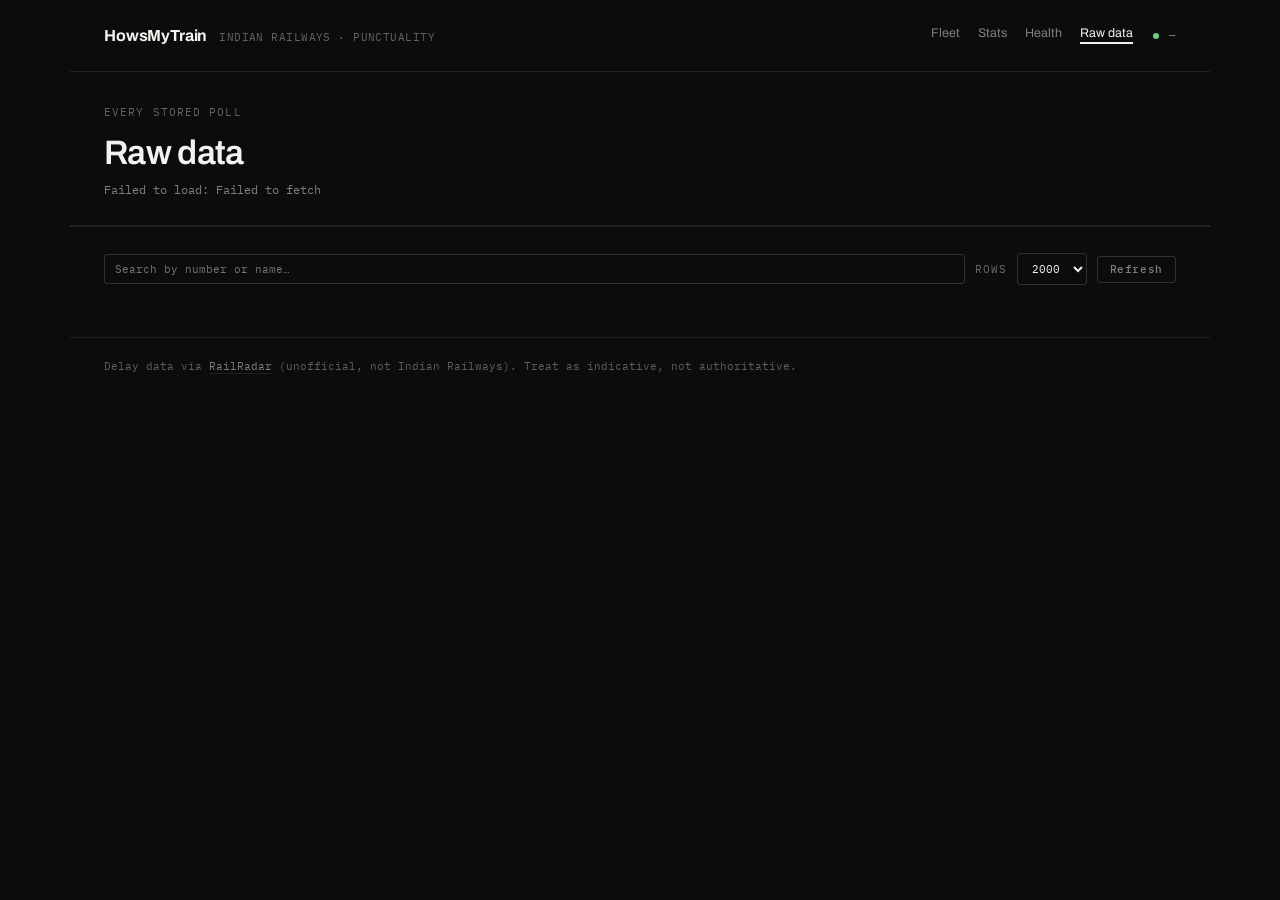
==== commit be197fd1: "api hit chart" ====
--- a/docs/db.html
+++ b/docs/db.html
@@ -42,6 +42,8 @@
       <div class="db-scroll" id="table-container"></div>
     </div>
   </main>
+
+  <div id="foot-slot"></div>
 </div>
 
 <script>
@@ -124,6 +126,7 @@
 
 document.addEventListener("DOMContentLoaded", async () => {
   document.getElementById("nav-slot").innerHTML = appbar("db");
+  document.getElementById("foot-slot").innerHTML = footer();
   const box = document.getElementById("train-filter");
   try {
     const trains = await sb("trains", "select=train_number,name&order=train_number");
--- a/docs/styles.css
+++ b/docs/styles.css
@@ -349,6 +349,22 @@
 .rail-row.lead .v { font-size: 15px; }
 .rail-row.spaced { margin-top: 8px; }
 
+/* The worst service is the one row worth opening, so the whole block is the
+   link. Number and delay keep the rail's label/value rhythm; the name goes
+   underneath, where it has the full width to wrap into. */
+.rail-worst { display: block; margin-top: 8px; text-decoration: none; }
+
+.rail-worst .name {
+  display: block;
+  font: 500 12.5px/1.35 var(--sans);
+  color: var(--text-2);
+  margin-top: 5px;
+  text-wrap: pretty;
+}
+
+.rail-worst:hover .name { color: var(--text); }
+.rail-worst:hover .v { text-decoration: underline; text-underline-offset: 2px; }
+
 /* One segment per tracked service; mint means that service ran on time. */
 .strip { display: flex; gap: 4px; height: 8px; }
 .strip i { flex: 1; background: var(--bar-neutral); }
@@ -430,7 +446,7 @@
 .reg-head,
 .reg-row {
   display: grid;
-  grid-template-columns: 96px minmax(0, 1fr) 150px 68px 92px 128px;
+  grid-template-columns: 96px minmax(0, 1fr) 150px 68px 92px 58px 128px;
   align-items: center;
   gap: 18px;
 }
@@ -483,6 +499,28 @@
 
 .r-delay.zero { font-size: 11px; font-weight: 500; letter-spacing: 0.04em; }
 .r-delay.none { color: var(--text-3); font-weight: 400; }
+
+/* Delay against the length of the run. Deliberately uncoloured: the scale is
+   calibrated in minutes, and a second chromatic scale would compete with it
+   for the same glance. Sub-10% gets a decimal so a 4h Shatabdi and a 30h
+   express don't both collapse to "0%". */
+.r-share {
+  font: 400 12.5px/1.2 var(--mono);
+  color: var(--text-2);
+  text-align: right;
+  font-variant-numeric: tabular-nums;
+}
+
+/* Timetable-derived, not measured. Both wear a lighter weight than an
+   observed figure so a glance down the column never mistakes one for the
+   other; only the overdue floor carries the scale colour, and dimmed. */
+.r-delay.prov { font-weight: 500; font-size: 13px; opacity: 0.7; white-space: nowrap; }
+.r-delay.due {
+  font: 400 10.5px/1.2 var(--mono);
+  letter-spacing: 0.06em;
+  color: var(--text-3);
+  white-space: nowrap;
+}
 
 /* ---- Sparkbars ----------------------------------------------------------
    Seven fixed slots so the shape of the week reads down the column. A day
@@ -1019,17 +1057,33 @@
 .filters label { font: 400 10.5px/1 var(--mono); letter-spacing: 0.08em; text-transform: uppercase; color: var(--text-label); }
 .filters select option { background: var(--surface); }
 
+/* ---- Site footer --------------------------------------------------------- */
+/* Set in the mono face at label size: this is provenance, not prose, and it
+   should read as part of the instrument rather than as a paragraph. */
+.sitefoot {
+  padding: 20px 34px 30px;
+  border-top: 1px solid var(--hairline);
+  font: 400 11px/1.6 var(--mono);
+  color: var(--text-3);
+  text-wrap: pretty;
+}
+
+.sitefoot a { color: var(--text-2); text-decoration: none; border-bottom: 1px solid var(--hairline); }
+.sitefoot a:hover { color: var(--text); border-bottom-color: currentColor; }
+
 /* ---- Misc ---------------------------------------------------------------- */
 
 code { font-size: 0.92em; background: var(--chip); border-radius: 3px; padding: 1px 5px; }
-.plus { color: var(--late); font: 600 9px var(--mono); margin-left: 2px; top: -0.5em; }
-sup.plus { position: relative; }
+/* Sits on the departure time, so it needs no left margin -- it hangs off the
+   digits the way a footnote mark does. See dayOffset() in common.js. */
+.dayoff { color: var(--text-3); font: 600 9px var(--mono); top: -0.5em; }
+sup.dayoff { position: relative; }
 
 /* Between the mobile breakpoint and full width there isn't room for six
    columns. The sparkbars go first: they show shape, and the shape is on the
    train's own page. */
 @media (max-width: 1000px) {
-  .reg-head, .reg-row { grid-template-columns: 88px minmax(0, 1fr) 144px 64px 84px; gap: 14px; }
+  .reg-head, .reg-row { grid-template-columns: 88px minmax(0, 1fr) 144px 64px 84px 54px; gap: 14px; }
   .reg-head span:last-child, .spark { display: none; }
 }
 
@@ -1060,6 +1114,7 @@
   .search { width: 100%; flex: 1 1 auto; min-width: 0; }
   .range { flex: none; }
   .page-head { padding: 26px 20px 22px; }
+  .sitefoot { padding: 18px 20px 26px; }
   .page-head h1 { font-size: 26px; }
   .notice, .context { margin-left: 20px; margin-right: 20px; }
   .waiting > summary, .waiting-body { padding-left: 20px; padding-right: 20px; }
@@ -1083,7 +1138,7 @@
     margin: 0 -20px;
   }
 
-  .r-no, .r-actual, .r-meta, .spark { display: none; }
+  .r-no, .r-actual, .r-share, .spark { display: none; }
   .r-name { font-size: 14px; }
   .r-sched { grid-column: 1; grid-row: 2; }
   .r-sched .stack { display: flex; align-items: baseline; gap: 10px; flex-wrap: wrap; }
